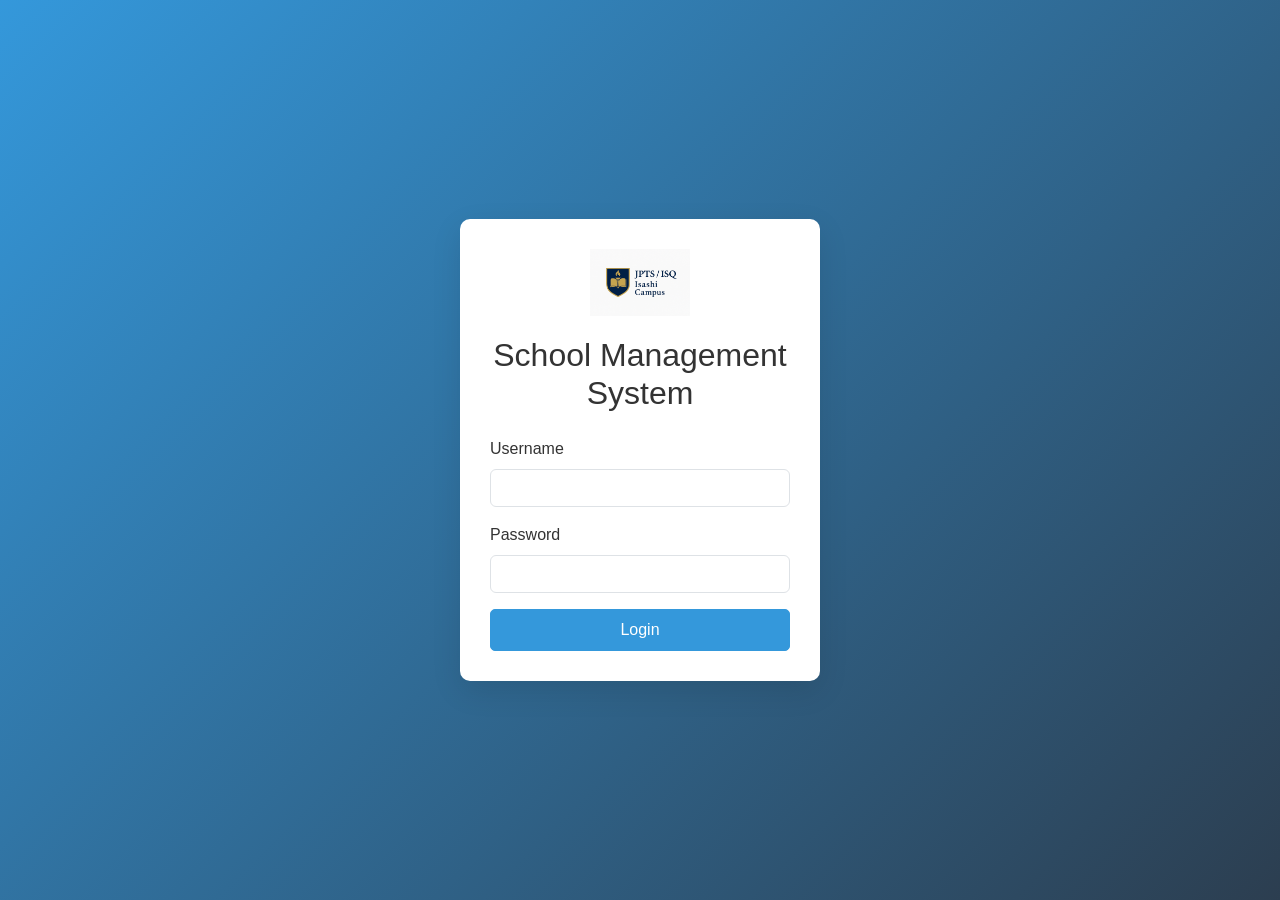
==== index.html @ 1742c2bf "Initial commit" ====
<!DOCTYPE html>
<html lang="en">
<head>
    <meta charset="UTF-8">
    <meta name="viewport" content="width=device-width, initial-scale=1.0">
    <title>School Management System - Login</title>
    <link href="https://cdn.jsdelivr.net/npm/bootstrap@5.3.0/dist/css/bootstrap.min.css" rel="stylesheet">
    <link href="css/styles.css" rel="stylesheet">
</head>
<body class="login-page">
    <div class="login-container">
        <div class="login-card">
            <div class="text-center mb-4">
                <img src="assets/logo.png" alt="School Logo" class="logo">
                <h2>School Management System</h2>
            </div>
            <form id="loginForm">
                <div class="mb-3">
                    <label for="username" class="form-label">Username</label>
                    <input type="text" class="form-control" id="username" required>
                </div>
                <div class="mb-3">
                    <label for="password" class="form-label">Password</label>
                    <input type="password" class="form-control" id="password" required>
                </div>
                <button type="submit" class="btn btn-primary w-100">Login</button>
            </form>
        </div>
    </div>
    <script src="js/script.js"></script>
</body>
</html>
---- css/styles.css ----
/* General Styles */
:root {
    --primary-color: #3498db;
    --secondary-color: #2c3e50;
    --success-color: #2ecc71;
    --danger-color: #e74c3c;
    --warning-color: #f39c12;
    --info-color: #1abc9c;
    --light-color: #ecf0f1;
    --dark-color: #34495e;
}

body {
    font-family: 'Segoe UI', Tahoma, Geneva, Verdana, sans-serif;
    background-color: #f8f9fa;
    color: #333;
}

/* Login Page Styles */
.login-page {
    display: flex;
    justify-content: center;
    align-items: center;
    min-height: 100vh;
    background: linear-gradient(135deg, var(--primary-color), var(--secondary-color));
}

.login-container {
    width: 100%;
    max-width: 400px;
    padding: 20px;
}

.login-card {
    background-color: white;
    border-radius: 10px;
    padding: 30px;
    box-shadow: 0 10px 30px rgba(0, 0, 0, 0.1);
}

.logo {
    max-width: 100px;
    margin-bottom: 20px;
}

/* Dashboard Layout */
.wrapper {
    display: flex;
    width: 100%;
    align-items: stretch;
}

#sidebar {
    min-width: 250px;
    max-width: 250px;
    background: var(--secondary-color);
    color: #fff;
    transition: all 0.3s;
    min-height: 100vh;
}

#sidebar.active {
    margin-left: -250px;
}

#sidebar .sidebar-header {
    padding: 20px;
    background: var(--dark-color);
}

#sidebar ul.components {
    padding: 20px 0;
}

#sidebar ul li a {
    padding: 10px 20px;
    font-size: 1.1em;
    display: block;
    color: white;
    text-decoration: none;
    transition: all 0.3s;
}

#sidebar ul li a:hover {
    color: var(--secondary-color);
    background: #fff;
}

#sidebar ul li.active > a {
    color: #fff;
    background: var(--primary-color);
}

#sidebar ul li a i {
    margin-right: 10px;
}

#content {
    width: 100%;
    padding: 20px;
    min-height: 100vh;
    transition: all 0.3s;
}

/* Navbar */
.navbar {
    padding: 15px 10px;
    background: #fff;
    border: none;
    border-radius: 0;
    margin-bottom: 40px;
    box-shadow: 1px 1px 3px rgba(0, 0, 0, 0.1);
}

/* Cards */
.card {
    border: none;
    border-radius: 10px;
    transition: all 0.3s;
}

.card:hover {
    transform: translateY(-5px);
    box-shadow: 0 10px 20px rgba(0, 0, 0, 0.1);
}

/* Tables */
.table {
    margin-bottom: 0;
}

.table th {
    border-top: none;
    font-weight: 600;
}

/* Buttons */
.btn {
    border-radius: 5px;
    padding: 8px 20px;
    font-weight: 500;
}

.btn-primary {
    background-color: var(--primary-color);
    border-color: var(--primary-color);
}

.btn-primary:hover {
    background-color: #2980b9;
    border-color: #2980b9;
}

.btn-success {
    background-color: var(--success-color);
    border-color: var(--success-color);
}

.btn-success:hover {
    background-color: #27ae60;
    border-color: #27ae60;
}

/* Responsive */
@media (max-width: 768px) {
    #sidebar {
        margin-left: -250px;
    }
    #sidebar.active {
        margin-left: 0;
    }
    #content {
        width: 100%;
    }
    #content.active {
        width: calc(100% - 250px);
    }
}
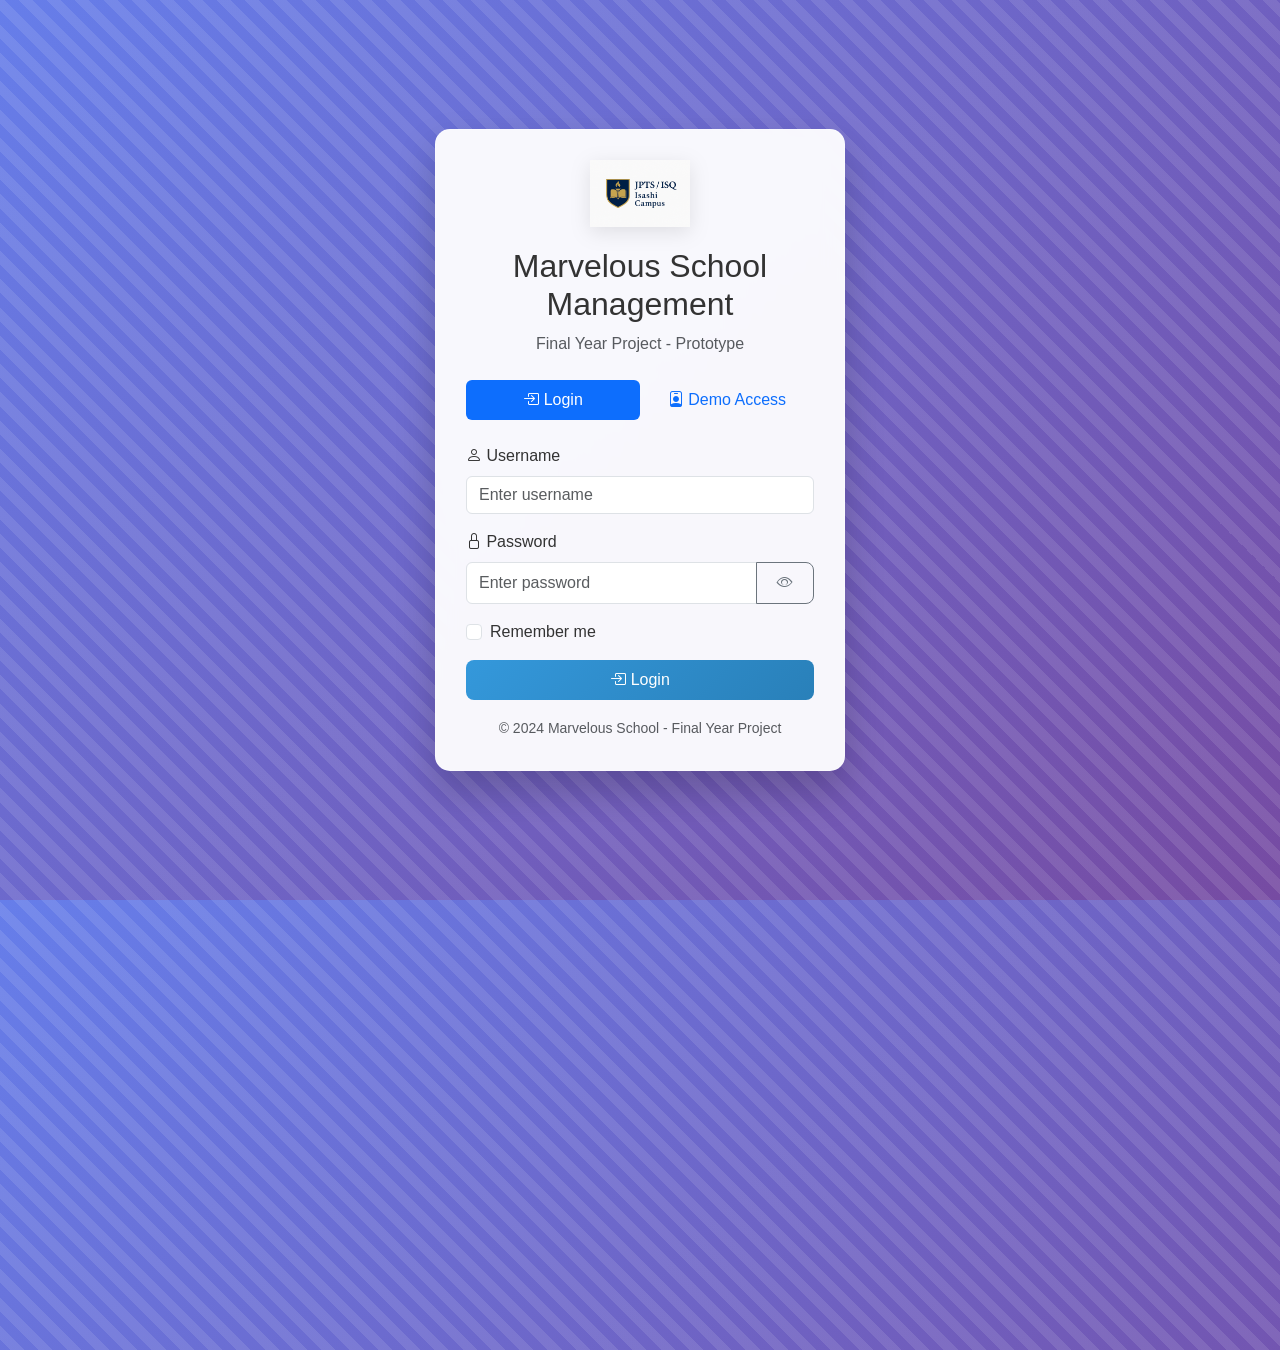
==== commit eb5f4fbc: "fixed Completed Modifications: Data Consistency: Created data-service.js as single source of truth w" ====
--- a/index.html
+++ b/index.html
@@ -3,30 +3,109 @@
 <head>
     <meta charset="UTF-8">
     <meta name="viewport" content="width=device-width, initial-scale=1.0">
-    <title>School Management System - Login</title>
+    <title>Marvelous School Management System - Login</title>
     <link href="https://cdn.jsdelivr.net/npm/bootstrap@5.3.0/dist/css/bootstrap.min.css" rel="stylesheet">
     <link href="css/styles.css" rel="stylesheet">
+    <link rel="stylesheet" href="https://cdn.jsdelivr.net/npm/bootstrap-icons@1.10.0/font/bootstrap-icons.css">
 </head>
 <body class="login-page">
     <div class="login-container">
         <div class="login-card">
             <div class="text-center mb-4">
-                <img src="assets/logo.png" alt="School Logo" class="logo">
-                <h2>School Management System</h2>
+                <img src="assets/logo.png" alt="School Logo" class="logo" onerror="this.src='https://via.placeholder.com/100'">
+                <h2>Marvelous School Management</h2>
+                <p class="text-muted">Final Year Project - Prototype</p>
             </div>
-            <form id="loginForm">
-                <div class="mb-3">
-                    <label for="username" class="form-label">Username</label>
-                    <input type="text" class="form-control" id="username" required>
+            
+            <!-- Login Tabs -->
+            <ul class="nav nav-pills nav-justified mb-4" id="loginTabs" role="tablist">
+                <li class="nav-item" role="presentation">
+                    <button class="nav-link active" id="login-tab" data-bs-toggle="pill" data-bs-target="#login" type="button" role="tab">
+                        <i class="bi bi-box-arrow-in-right"></i> Login
+                    </button>
+                </li>
+                <li class="nav-item" role="presentation">
+                    <button class="nav-link" id="demo-tab" data-bs-toggle="pill" data-bs-target="#demo" type="button" role="tab">
+                        <i class="bi bi-person-badge"></i> Demo Access
+                    </button>
+                </li>
+            </ul>
+            
+            <div class="tab-content">
+                <!-- Regular Login -->
+                <div class="tab-pane fade show active" id="login" role="tabpanel">
+                    <form id="loginForm">
+                        <div class="mb-3">
+                            <label for="username" class="form-label">
+                                <i class="bi bi-person"></i> Username
+                            </label>
+                            <input type="text" class="form-control" id="username" placeholder="Enter username" required>
+                        </div>
+                        <div class="mb-3">
+                            <label for="password" class="form-label">
+                                <i class="bi bi-lock"></i> Password
+                            </label>
+                            <div class="input-group">
+                                <input type="password" class="form-control" id="password" placeholder="Enter password" required>
+                                <button class="btn btn-outline-secondary" type="button" id="togglePassword">
+                                    <i class="bi bi-eye"></i>
+                                </button>
+                            </div>
+                        </div>
+                        <div class="mb-3 form-check">
+                            <input type="checkbox" class="form-check-input" id="rememberMe">
+                            <label class="form-check-label" for="rememberMe">Remember me</label>
+                        </div>
+                        <button type="submit" class="btn btn-primary w-100">
+                            <i class="bi bi-box-arrow-in-right"></i> Login
+                        </button>
+                    </form>
                 </div>
-                <div class="mb-3">
-                    <label for="password" class="form-label">Password</label>
-                    <input type="password" class="form-control" id="password" required>
+                
+                <!-- Demo Access -->
+                <div class="tab-pane fade" id="demo" role="tabpanel">
+                    <div class="text-center mb-3">
+                        <p class="text-muted">Select a role to access the demo system</p>
+                    </div>
+                    <div class="d-grid gap-2">
+                        <button class="btn btn-outline-primary text-start demo-login" data-role="president">
+                            <i class="bi bi-star"></i> Login as <strong>President</strong>
+                            <small class="d-block text-muted">Full system access</small>
+                        </button>
+                        <button class="btn btn-outline-primary text-start demo-login" data-role="registrar">
+                            <i class="bi bi-person-workspace"></i> Login as <strong>Registrar</strong>
+                            <small class="d-block text-muted">Manage centers, departments, staff</small>
+                        </button>
+                        <button class="btn btn-outline-primary text-start demo-login" data-role="coordinator">
+                            <i class="bi bi-building"></i> Login as <strong>Center Coordinator</strong>
+                            <small class="d-block text-muted">View center details, submit reports</small>
+                        </button>
+                        <button class="btn btn-outline-primary text-start demo-login" data-role="department_head">
+                            <i class="bi bi-diagram-3"></i> Login as <strong>Department Head</strong>
+                            <small class="d-block text-muted">Manage department, submit reports</small>
+                        </button>
+                        <button class="btn btn-outline-primary text-start demo-login" data-role="lecturer">
+                            <i class="bi bi-person-video3"></i> Login as <strong>Lecturer</strong>
+                            <small class="d-block text-muted">View assignments, submit reports</small>
+                        </button>
+                    </div>
+                    <hr>
+                    <div class="alert alert-info">
+                        <i class="bi bi-info-circle"></i>
+                        <small>Demo mode uses sample data. No login credentials required.</small>
+                    </div>
                 </div>
-                <button type="submit" class="btn btn-primary w-100">Login</button>
-            </form>
+            </div>
+            
+            <div class="text-center mt-3">
+                <small class="text-muted">© 2024 Marvelous School - Final Year Project</small>
+            </div>
         </div>
     </div>
-    <script src="js/script.js"></script>
+
+    <script src="https://cdn.jsdelivr.net/npm/bootstrap@5.3.0/dist/js/bootstrap.bundle.min.js"></script>
+    <script src="js/data-service.js"></script>
+    <script src="js/ui-components.js"></script>
+    <script src="js/login.js"></script>
 </body>
 </html>
--- a/css/styles.css
+++ b/css/styles.css
@@ -8,12 +8,16 @@
     --info-color: #1abc9c;
     --light-color: #ecf0f1;
     --dark-color: #34495e;
+    --sidebar-width: 250px;
+    --sidebar-collapsed-width: 80px;
+    --transition-speed: 0.3s;
 }
 
 body {
     font-family: 'Segoe UI', Tahoma, Geneva, Verdana, sans-serif;
     background-color: #f8f9fa;
     color: #333;
+    overflow-x: hidden;
 }
 
 /* Login Page Styles */
@@ -22,25 +26,57 @@
     justify-content: center;
     align-items: center;
     min-height: 100vh;
-    background: linear-gradient(135deg, var(--primary-color), var(--secondary-color));
+    background: linear-gradient(135deg, #667eea 0%, #764ba2 100%);
+    position: relative;
+    overflow: hidden;
+}
+
+.login-page::before {
+    content: '';
+    position: absolute;
+    width: 200%;
+    height: 200%;
+    background: repeating-linear-gradient(
+        45deg,
+        rgba(255,255,255,0.1) 0px,
+        rgba(255,255,255,0.1) 10px,
+        transparent 10px,
+        transparent 20px
+    );
+    animation: moveBackground 20s linear infinite;
+}
+
+@keyframes moveBackground {
+    0% { transform: translate(-10%, -10%) rotate(0deg); }
+    100% { transform: translate(-30%, -30%) rotate(10deg); }
 }
 
 .login-container {
     width: 100%;
-    max-width: 400px;
+    max-width: 450px;
     padding: 20px;
+    position: relative;
+    z-index: 1;
 }
 
 .login-card {
-    background-color: white;
-    border-radius: 10px;
+    background: rgba(255, 255, 255, 0.95);
+    backdrop-filter: blur(10px);
+    border-radius: 15px;
     padding: 30px;
-    box-shadow: 0 10px 30px rgba(0, 0, 0, 0.1);
+    box-shadow: 0 20px 40px rgba(0, 0, 0, 0.2);
+    border: 1px solid rgba(255, 255, 255, 0.3);
+    transition: transform 0.3s ease;
+}
+
+.login-card:hover {
+    transform: translateY(-5px);
 }
 
 .logo {
     max-width: 100px;
     margin-bottom: 20px;
+    filter: drop-shadow(0 5px 10px rgba(0,0,0,0.1));
 }
 
 /* Dashboard Layout */
@@ -48,24 +84,54 @@
     display: flex;
     width: 100%;
     align-items: stretch;
+    min-height: 100vh;
 }
 
 #sidebar {
-    min-width: 250px;
-    max-width: 250px;
-    background: var(--secondary-color);
+    min-width: var(--sidebar-width);
+    max-width: var(--sidebar-width);
+    background: linear-gradient(180deg, var(--secondary-color) 0%, var(--dark-color) 100%);
     color: #fff;
-    transition: all 0.3s;
-    min-height: 100vh;
+    transition: all var(--transition-speed);
+    position: relative;
+    box-shadow: 2px 0 10px rgba(0,0,0,0.1);
+    z-index: 1000;
 }
 
 #sidebar.active {
-    margin-left: -250px;
+    margin-left: calc(-1 * var(--sidebar-width));
 }
 
 #sidebar .sidebar-header {
     padding: 20px;
-    background: var(--dark-color);
+    background: rgba(0, 0, 0, 0.2);
+    text-align: center;
+    border-bottom: 1px solid rgba(255,255,255,0.1);
+}
+
+#sidebar .sidebar-header h3 {
+    margin: 0;
+    font-size: 1.5rem;
+    font-weight: 600;
+    letter-spacing: 1px;
+}
+
+#sidebar .sidebar-header strong {
+    display: none;
+    font-size: 1.8rem;
+}
+
+#sidebar.active .sidebar-header h3 {
+    display: none;
+}
+
+#sidebar.active .sidebar-header strong {
+    display: block;
+}
+
+#sidebar .user-info {
+    padding: 15px;
+    background: rgba(0, 0, 0, 0.15);
 }
 
 #sidebar ul.components {
@@ -73,55 +139,105 @@
 }
 
 #sidebar ul li a {
-    padding: 10px 20px;
-    font-size: 1.1em;
-    display: block;
-    color: white;
+    padding: 12px 20px;
+    font-size: 1em;
+    display: flex;
+    align-items: center;
+    color: rgba(255,255,255,0.8);
     text-decoration: none;
     transition: all 0.3s;
+    border-left: 3px solid transparent;
+}
+
+#sidebar ul li a i {
+    margin-right: 10px;
+    width: 20px;
+    text-align: center;
+    font-size: 1.2em;
 }
 
 #sidebar ul li a:hover {
-    color: var(--secondary-color);
-    background: #fff;
+    color: #fff;
+    background: rgba(255,255,255,0.1);
+    border-left-color: var(--primary-color);
 }
 
 #sidebar ul li.active > a {
     color: #fff;
-    background: var(--primary-color);
-}
-
-#sidebar ul li a i {
-    margin-right: 10px;
+    background: rgba(52, 152, 219, 0.2);
+    border-left-color: var(--primary-color);
+}
+
+#sidebar ul li a.dropdown-toggle::after {
+    position: absolute;
+    right: 20px;
+}
+
+#sidebar ul ul a {
+    padding-left: 50px !important;
+    background: rgba(0, 0, 0, 0.2);
+    font-size: 0.9em;
 }
 
 #content {
     width: 100%;
     padding: 20px;
     min-height: 100vh;
-    transition: all 0.3s;
+    transition: all var(--transition-speed);
+    background-color: #f8f9fa;
 }
 
 /* Navbar */
 .navbar {
-    padding: 15px 10px;
-    background: #fff;
+    padding: 15px 20px;
+    background: #fff !important;
     border: none;
-    border-radius: 0;
-    margin-bottom: 40px;
-    box-shadow: 1px 1px 3px rgba(0, 0, 0, 0.1);
+    border-radius: 10px;
+    margin-bottom: 30px;
+    box-shadow: 0 2px 10px rgba(0, 0, 0, 0.05);
+}
+
+#sidebarCollapse {
+    background: var(--primary-color);
+    border: none;
+    color: white;
+    width: 40px;
+    height: 40px;
+    border-radius: 8px;
+    display: flex;
+    align-items: center;
+    justify-content: center;
+    transition: all 0.3s;
+}
+
+#sidebarCollapse:hover {
+    background: #2980b9;
+    transform: scale(1.05);
 }
 
 /* Cards */
 .card {
     border: none;
-    border-radius: 10px;
-    transition: all 0.3s;
+    border-radius: 12px;
+    transition: all 0.3s;
+    overflow: hidden;
+    box-shadow: 0 2px 10px rgba(0,0,0,0.05);
 }
 
 .card:hover {
-    transform: translateY(-5px);
-    box-shadow: 0 10px 20px rgba(0, 0, 0, 0.1);
+    transform: translateY(-3px);
+    box-shadow: 0 10px 25px rgba(0,0,0,0.1);
+}
+
+.card-header {
+    background: #fff;
+    border-bottom: 1px solid rgba(0,0,0,0.05);
+    padding: 15px 20px;
+    font-weight: 600;
+}
+
+.bg-gradient-primary {
+    background: linear-gradient(135deg, var(--primary-color), #2980b9);
 }
 
 /* Tables */
@@ -132,47 +248,269 @@
 .table th {
     border-top: none;
     font-weight: 600;
+    color: var(--secondary-color);
+    text-transform: uppercase;
+    font-size: 0.85rem;
+    letter-spacing: 0.5px;
+}
+
+.table td {
+    vertical-align: middle;
+    padding: 12px 8px;
+}
+
+.table-hover tbody tr:hover {
+    background-color: rgba(52, 152, 219, 0.05);
 }
 
 /* Buttons */
 .btn {
-    border-radius: 5px;
+    border-radius: 8px;
     padding: 8px 20px;
     font-weight: 500;
+    transition: all 0.3s;
+}
+
+.btn-sm {
+    padding: 5px 12px;
+    font-size: 0.875rem;
 }
 
 .btn-primary {
-    background-color: var(--primary-color);
+    background: linear-gradient(135deg, var(--primary-color), #2980b9);
+    border: none;
+}
+
+.btn-primary:hover {
+    background: linear-gradient(135deg, #2980b9, var(--primary-color));
+    transform: translateY(-2px);
+    box-shadow: 0 5px 15px rgba(52, 152, 219, 0.3);
+}
+
+.btn-outline-primary {
     border-color: var(--primary-color);
-}
-
-.btn-primary:hover {
-    background-color: #2980b9;
-    border-color: #2980b9;
-}
-
-.btn-success {
-    background-color: var(--success-color);
-    border-color: var(--success-color);
-}
-
-.btn-success:hover {
-    background-color: #27ae60;
-    border-color: #27ae60;
+    color: var(--primary-color);
+}
+
+.btn-outline-primary:hover {
+    background: var(--primary-color);
+    color: white;
+    transform: translateY(-2px);
+}
+
+/* Activity Log */
+.activity-log {
+    max-height: 400px;
+    overflow-y: auto;
+}
+
+.activity-item {
+    padding: 12px;
+    border-radius: 8px;
+    transition: all 0.3s;
+}
+
+.activity-item:hover {
+    background-color: #f8f9fa;
+}
+
+.activity-icon {
+    width: 40px;
+    height: 40px;
+    border-radius: 50%;
+    display: flex;
+    align-items: center;
+    justify-content: center;
+    background: rgba(52, 152, 219, 0.1);
+}
+
+/* Reports */
+.report-item {
+    transition: all 0.3s;
+    cursor: pointer;
+    border-left: 4px solid transparent !important;
+}
+
+.report-item:hover {
+    background-color: #f8f9fa;
+    transform: translateX(5px);
+}
+
+.report-item.border-info { border-left-color: var(--info-color) !important; }
+.report-item.border-warning { border-left-color: var(--warning-color) !important; }
+.report-item.border-primary { border-left-color: var(--primary-color) !important; }
+.report-item.border-success { border-left-color: var(--success-color) !important; }
+
+/* Badges */
+.badge {
+    padding: 6px 10px;
+    font-weight: 500;
+    border-radius: 20px;
+}
+
+/* Modal Animations */
+.modal.fade .modal-dialog {
+    transform: scale(0.8);
+    transition: transform 0.3s ease;
+}
+
+.modal.show .modal-dialog {
+    transform: scale(1);
+}
+
+.modal-content {
+    border: none;
+    border-radius: 15px;
+    overflow: hidden;
+}
+
+.modal-header {
+    background: linear-gradient(135deg, var(--primary-color), #2980b9);
+    color: white;
+    border: none;
+}
+
+.modal-header .btn-close {
+    filter: brightness(0) invert(1);
+}
+
+/* Loading Spinner */
+.loading-spinner {
+    animation: fadeIn 0.3s ease;
+}
+
+@keyframes fadeIn {
+    from { opacity: 0; }
+    to { opacity: 1; }
+}
+
+/* Toast Notifications */
+.toast-container {
+    z-index: 9999;
+}
+
+.toast {
+    border-radius: 10px;
+    overflow: hidden;
+    box-shadow: 0 10px 25px rgba(0,0,0,0.1);
+}
+
+/* Quick Actions */
+.quick-action {
+    transition: all 0.3s;
+    border: 1px solid #dee2e6;
+}
+
+.quick-action:hover {
+    background: var(--primary-color);
+    color: white;
+    border-color: var(--primary-color);
+    transform: translateX(5px);
 }
 
 /* Responsive */
 @media (max-width: 768px) {
     #sidebar {
-        margin-left: -250px;
-    }
+        margin-left: calc(-1 * var(--sidebar-width));
+        position: fixed;
+        height: 100vh;
+        z-index: 999;
+    }
+    
     #sidebar.active {
         margin-left: 0;
     }
+    
     #content {
         width: 100%;
-    }
+        margin-left: 0;
+    }
+    
     #content.active {
-        width: calc(100% - 250px);
-    }
+        width: 100%;
+        margin-left: var(--sidebar-width);
+    }
+    
+    .navbar {
+        margin-bottom: 20px;
+    }
+    
+    .card {
+        margin-bottom: 15px;
+    }
+    
+    .table-responsive {
+        border-radius: 8px;
+    }
+}
+
+/* Print Styles */
+@media print {
+    #sidebar,
+    .navbar,
+    .btn,
+    .modal {
+        display: none !important;
+    }
+    
+    #content {
+        margin-left: 0 !important;
+        padding: 0 !important;
+    }
+    
+    .card {
+        box-shadow: none !important;
+        border: 1px solid #ddd !important;
+    }
+}
+
+/* Custom Scrollbar */
+::-webkit-scrollbar {
+    width: 8px;
+    height: 8px;
+}
+
+::-webkit-scrollbar-track {
+    background: #f1f1f1;
+    border-radius: 10px;
+}
+
+::-webkit-scrollbar-thumb {
+    background: #c1c1c1;
+    border-radius: 10px;
+}
+
+::-webkit-scrollbar-thumb:hover {
+    background: #a8a8a8;
+}
+
+/* Animation Classes */
+.fade-enter {
+    opacity: 0;
+}
+
+.fade-enter-active {
+    opacity: 1;
+    transition: opacity 300ms;
+}
+
+.fade-exit {
+    opacity: 1;
+}
+
+.fade-exit-active {
+    opacity: 0;
+    transition: opacity 300ms;
+}
+
+/* Utility Classes */
+.cursor-pointer {
+    cursor: pointer;
+}
+
+.text-truncate-2 {
+    display: -webkit-box;
+    -webkit-line-clamp: 2;
+    -webkit-box-orient: vertical;
+    overflow: hidden;
 }
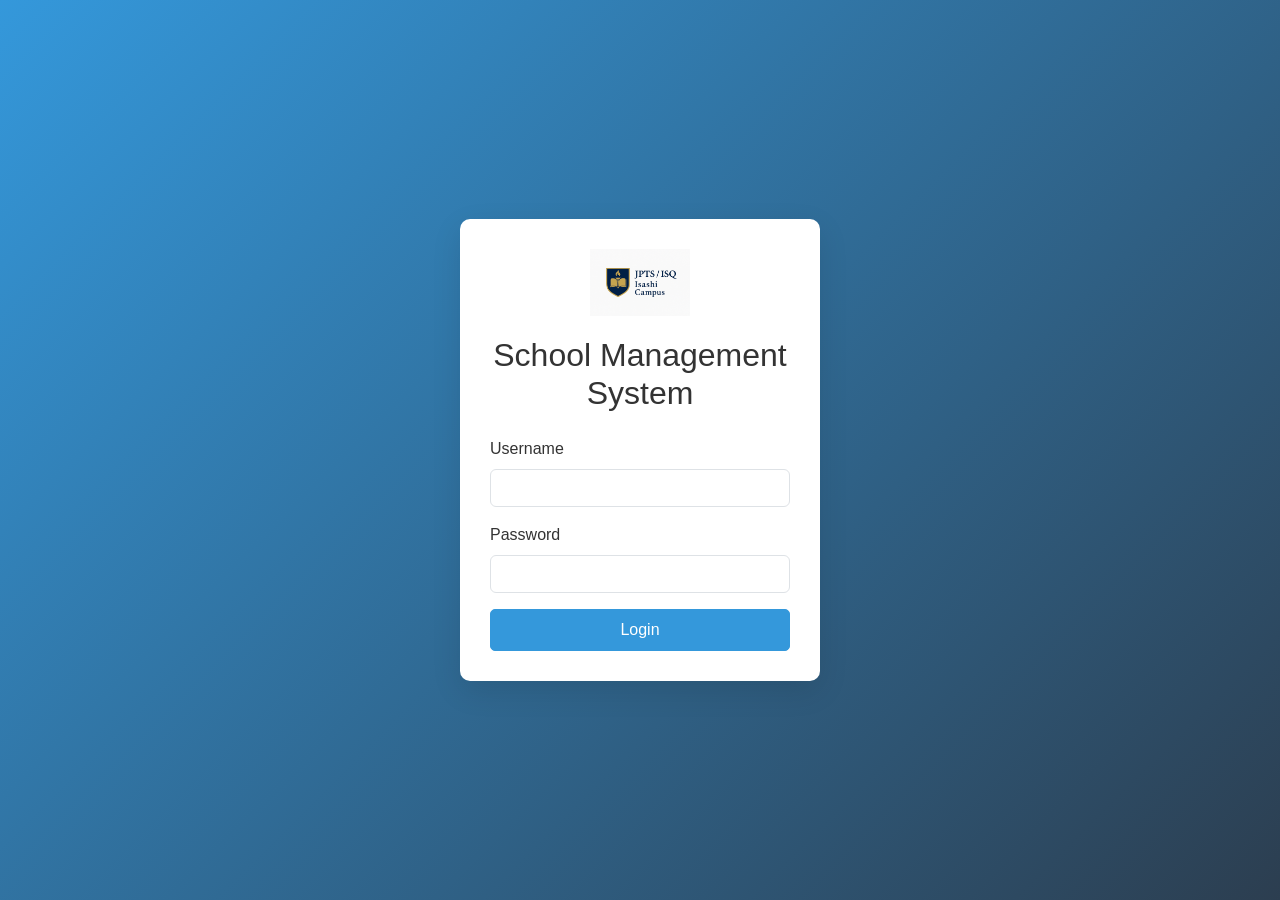
==== commit dde86687: "taking it back to intial" ====
--- a/index.html
+++ b/index.html
@@ -3,109 +3,30 @@
 <head>
     <meta charset="UTF-8">
     <meta name="viewport" content="width=device-width, initial-scale=1.0">
-    <title>Marvelous School Management System - Login</title>
+    <title>School Management System - Login</title>
     <link href="https://cdn.jsdelivr.net/npm/bootstrap@5.3.0/dist/css/bootstrap.min.css" rel="stylesheet">
     <link href="css/styles.css" rel="stylesheet">
-    <link rel="stylesheet" href="https://cdn.jsdelivr.net/npm/bootstrap-icons@1.10.0/font/bootstrap-icons.css">
 </head>
 <body class="login-page">
     <div class="login-container">
         <div class="login-card">
             <div class="text-center mb-4">
-                <img src="assets/logo.png" alt="School Logo" class="logo" onerror="this.src='https://via.placeholder.com/100'">
-                <h2>Marvelous School Management</h2>
-                <p class="text-muted">Final Year Project - Prototype</p>
+                <img src="assets/logo.png" alt="School Logo" class="logo">
+                <h2>School Management System</h2>
             </div>
-            
-            <!-- Login Tabs -->
-            <ul class="nav nav-pills nav-justified mb-4" id="loginTabs" role="tablist">
-                <li class="nav-item" role="presentation">
-                    <button class="nav-link active" id="login-tab" data-bs-toggle="pill" data-bs-target="#login" type="button" role="tab">
-                        <i class="bi bi-box-arrow-in-right"></i> Login
-                    </button>
-                </li>
-                <li class="nav-item" role="presentation">
-                    <button class="nav-link" id="demo-tab" data-bs-toggle="pill" data-bs-target="#demo" type="button" role="tab">
-                        <i class="bi bi-person-badge"></i> Demo Access
-                    </button>
-                </li>
-            </ul>
-            
-            <div class="tab-content">
-                <!-- Regular Login -->
-                <div class="tab-pane fade show active" id="login" role="tabpanel">
-                    <form id="loginForm">
-                        <div class="mb-3">
-                            <label for="username" class="form-label">
-                                <i class="bi bi-person"></i> Username
-                            </label>
-                            <input type="text" class="form-control" id="username" placeholder="Enter username" required>
-                        </div>
-                        <div class="mb-3">
-                            <label for="password" class="form-label">
-                                <i class="bi bi-lock"></i> Password
-                            </label>
-                            <div class="input-group">
-                                <input type="password" class="form-control" id="password" placeholder="Enter password" required>
-                                <button class="btn btn-outline-secondary" type="button" id="togglePassword">
-                                    <i class="bi bi-eye"></i>
-                                </button>
-                            </div>
-                        </div>
-                        <div class="mb-3 form-check">
-                            <input type="checkbox" class="form-check-input" id="rememberMe">
-                            <label class="form-check-label" for="rememberMe">Remember me</label>
-                        </div>
-                        <button type="submit" class="btn btn-primary w-100">
-                            <i class="bi bi-box-arrow-in-right"></i> Login
-                        </button>
-                    </form>
+            <form id="loginForm">
+                <div class="mb-3">
+                    <label for="username" class="form-label">Username</label>
+                    <input type="text" class="form-control" id="username" required>
                 </div>
-                
-                <!-- Demo Access -->
-                <div class="tab-pane fade" id="demo" role="tabpanel">
-                    <div class="text-center mb-3">
-                        <p class="text-muted">Select a role to access the demo system</p>
-                    </div>
-                    <div class="d-grid gap-2">
-                        <button class="btn btn-outline-primary text-start demo-login" data-role="president">
-                            <i class="bi bi-star"></i> Login as <strong>President</strong>
-                            <small class="d-block text-muted">Full system access</small>
-                        </button>
-                        <button class="btn btn-outline-primary text-start demo-login" data-role="registrar">
-                            <i class="bi bi-person-workspace"></i> Login as <strong>Registrar</strong>
-                            <small class="d-block text-muted">Manage centers, departments, staff</small>
-                        </button>
-                        <button class="btn btn-outline-primary text-start demo-login" data-role="coordinator">
-                            <i class="bi bi-building"></i> Login as <strong>Center Coordinator</strong>
-                            <small class="d-block text-muted">View center details, submit reports</small>
-                        </button>
-                        <button class="btn btn-outline-primary text-start demo-login" data-role="department_head">
-                            <i class="bi bi-diagram-3"></i> Login as <strong>Department Head</strong>
-                            <small class="d-block text-muted">Manage department, submit reports</small>
-                        </button>
-                        <button class="btn btn-outline-primary text-start demo-login" data-role="lecturer">
-                            <i class="bi bi-person-video3"></i> Login as <strong>Lecturer</strong>
-                            <small class="d-block text-muted">View assignments, submit reports</small>
-                        </button>
-                    </div>
-                    <hr>
-                    <div class="alert alert-info">
-                        <i class="bi bi-info-circle"></i>
-                        <small>Demo mode uses sample data. No login credentials required.</small>
-                    </div>
+                <div class="mb-3">
+                    <label for="password" class="form-label">Password</label>
+                    <input type="password" class="form-control" id="password" required>
                 </div>
-            </div>
-            
-            <div class="text-center mt-3">
-                <small class="text-muted">© 2024 Marvelous School - Final Year Project</small>
-            </div>
+                <button type="submit" class="btn btn-primary w-100">Login</button>
+            </form>
         </div>
     </div>
-
-    <script src="https://cdn.jsdelivr.net/npm/bootstrap@5.3.0/dist/js/bootstrap.bundle.min.js"></script>
-    <script src="js/data-service.js"></script>
-    <script src="js/ui-components.js"></script>
-    <script src="js/login.js"></script>
+    <script src="js/script.js"></script>
 </body>
 </html>
--- a/css/styles.css
+++ b/css/styles.css
@@ -8,16 +8,12 @@
     --info-color: #1abc9c;
     --light-color: #ecf0f1;
     --dark-color: #34495e;
-    --sidebar-width: 250px;
-    --sidebar-collapsed-width: 80px;
-    --transition-speed: 0.3s;
 }
 
 body {
     font-family: 'Segoe UI', Tahoma, Geneva, Verdana, sans-serif;
     background-color: #f8f9fa;
     color: #333;
-    overflow-x: hidden;
 }
 
 /* Login Page Styles */
@@ -26,57 +22,25 @@
     justify-content: center;
     align-items: center;
     min-height: 100vh;
-    background: linear-gradient(135deg, #667eea 0%, #764ba2 100%);
-    position: relative;
-    overflow: hidden;
-}
-
-.login-page::before {
-    content: '';
-    position: absolute;
-    width: 200%;
-    height: 200%;
-    background: repeating-linear-gradient(
-        45deg,
-        rgba(255,255,255,0.1) 0px,
-        rgba(255,255,255,0.1) 10px,
-        transparent 10px,
-        transparent 20px
-    );
-    animation: moveBackground 20s linear infinite;
-}
-
-@keyframes moveBackground {
-    0% { transform: translate(-10%, -10%) rotate(0deg); }
-    100% { transform: translate(-30%, -30%) rotate(10deg); }
+    background: linear-gradient(135deg, var(--primary-color), var(--secondary-color));
 }
 
 .login-container {
     width: 100%;
-    max-width: 450px;
+    max-width: 400px;
     padding: 20px;
-    position: relative;
-    z-index: 1;
 }
 
 .login-card {
-    background: rgba(255, 255, 255, 0.95);
-    backdrop-filter: blur(10px);
-    border-radius: 15px;
+    background-color: white;
+    border-radius: 10px;
     padding: 30px;
-    box-shadow: 0 20px 40px rgba(0, 0, 0, 0.2);
-    border: 1px solid rgba(255, 255, 255, 0.3);
-    transition: transform 0.3s ease;
-}
-
-.login-card:hover {
-    transform: translateY(-5px);
+    box-shadow: 0 10px 30px rgba(0, 0, 0, 0.1);
 }
 
 .logo {
     max-width: 100px;
     margin-bottom: 20px;
-    filter: drop-shadow(0 5px 10px rgba(0,0,0,0.1));
 }
 
 /* Dashboard Layout */
@@ -84,54 +48,24 @@
     display: flex;
     width: 100%;
     align-items: stretch;
+}
+
+#sidebar {
+    min-width: 250px;
+    max-width: 250px;
+    background: var(--secondary-color);
+    color: #fff;
+    transition: all 0.3s;
     min-height: 100vh;
 }
 
-#sidebar {
-    min-width: var(--sidebar-width);
-    max-width: var(--sidebar-width);
-    background: linear-gradient(180deg, var(--secondary-color) 0%, var(--dark-color) 100%);
-    color: #fff;
-    transition: all var(--transition-speed);
-    position: relative;
-    box-shadow: 2px 0 10px rgba(0,0,0,0.1);
-    z-index: 1000;
-}
-
 #sidebar.active {
-    margin-left: calc(-1 * var(--sidebar-width));
+    margin-left: -250px;
 }
 
 #sidebar .sidebar-header {
     padding: 20px;
-    background: rgba(0, 0, 0, 0.2);
-    text-align: center;
-    border-bottom: 1px solid rgba(255,255,255,0.1);
-}
-
-#sidebar .sidebar-header h3 {
-    margin: 0;
-    font-size: 1.5rem;
-    font-weight: 600;
-    letter-spacing: 1px;
-}
-
-#sidebar .sidebar-header strong {
-    display: none;
-    font-size: 1.8rem;
-}
-
-#sidebar.active .sidebar-header h3 {
-    display: none;
-}
-
-#sidebar.active .sidebar-header strong {
-    display: block;
-}
-
-#sidebar .user-info {
-    padding: 15px;
-    background: rgba(0, 0, 0, 0.15);
+    background: var(--dark-color);
 }
 
 #sidebar ul.components {
@@ -139,105 +73,55 @@
 }
 
 #sidebar ul li a {
-    padding: 12px 20px;
-    font-size: 1em;
-    display: flex;
-    align-items: center;
-    color: rgba(255,255,255,0.8);
+    padding: 10px 20px;
+    font-size: 1.1em;
+    display: block;
+    color: white;
     text-decoration: none;
     transition: all 0.3s;
-    border-left: 3px solid transparent;
+}
+
+#sidebar ul li a:hover {
+    color: var(--secondary-color);
+    background: #fff;
+}
+
+#sidebar ul li.active > a {
+    color: #fff;
+    background: var(--primary-color);
 }
 
 #sidebar ul li a i {
     margin-right: 10px;
-    width: 20px;
-    text-align: center;
-    font-size: 1.2em;
-}
-
-#sidebar ul li a:hover {
-    color: #fff;
-    background: rgba(255,255,255,0.1);
-    border-left-color: var(--primary-color);
-}
-
-#sidebar ul li.active > a {
-    color: #fff;
-    background: rgba(52, 152, 219, 0.2);
-    border-left-color: var(--primary-color);
-}
-
-#sidebar ul li a.dropdown-toggle::after {
-    position: absolute;
-    right: 20px;
-}
-
-#sidebar ul ul a {
-    padding-left: 50px !important;
-    background: rgba(0, 0, 0, 0.2);
-    font-size: 0.9em;
 }
 
 #content {
     width: 100%;
     padding: 20px;
     min-height: 100vh;
-    transition: all var(--transition-speed);
-    background-color: #f8f9fa;
+    transition: all 0.3s;
 }
 
 /* Navbar */
 .navbar {
-    padding: 15px 20px;
-    background: #fff !important;
+    padding: 15px 10px;
+    background: #fff;
     border: none;
-    border-radius: 10px;
-    margin-bottom: 30px;
-    box-shadow: 0 2px 10px rgba(0, 0, 0, 0.05);
-}
-
-#sidebarCollapse {
-    background: var(--primary-color);
-    border: none;
-    color: white;
-    width: 40px;
-    height: 40px;
-    border-radius: 8px;
-    display: flex;
-    align-items: center;
-    justify-content: center;
-    transition: all 0.3s;
-}
-
-#sidebarCollapse:hover {
-    background: #2980b9;
-    transform: scale(1.05);
+    border-radius: 0;
+    margin-bottom: 40px;
+    box-shadow: 1px 1px 3px rgba(0, 0, 0, 0.1);
 }
 
 /* Cards */
 .card {
     border: none;
-    border-radius: 12px;
+    border-radius: 10px;
     transition: all 0.3s;
-    overflow: hidden;
-    box-shadow: 0 2px 10px rgba(0,0,0,0.05);
 }
 
 .card:hover {
-    transform: translateY(-3px);
-    box-shadow: 0 10px 25px rgba(0,0,0,0.1);
-}
-
-.card-header {
-    background: #fff;
-    border-bottom: 1px solid rgba(0,0,0,0.05);
-    padding: 15px 20px;
-    font-weight: 600;
-}
-
-.bg-gradient-primary {
-    background: linear-gradient(135deg, var(--primary-color), #2980b9);
+    transform: translateY(-5px);
+    box-shadow: 0 10px 20px rgba(0, 0, 0, 0.1);
 }
 
 /* Tables */
@@ -248,269 +132,47 @@
 .table th {
     border-top: none;
     font-weight: 600;
-    color: var(--secondary-color);
-    text-transform: uppercase;
-    font-size: 0.85rem;
-    letter-spacing: 0.5px;
-}
-
-.table td {
-    vertical-align: middle;
-    padding: 12px 8px;
-}
-
-.table-hover tbody tr:hover {
-    background-color: rgba(52, 152, 219, 0.05);
 }
 
 /* Buttons */
 .btn {
-    border-radius: 8px;
+    border-radius: 5px;
     padding: 8px 20px;
     font-weight: 500;
-    transition: all 0.3s;
-}
-
-.btn-sm {
-    padding: 5px 12px;
-    font-size: 0.875rem;
 }
 
 .btn-primary {
-    background: linear-gradient(135deg, var(--primary-color), #2980b9);
-    border: none;
+    background-color: var(--primary-color);
+    border-color: var(--primary-color);
 }
 
 .btn-primary:hover {
-    background: linear-gradient(135deg, #2980b9, var(--primary-color));
-    transform: translateY(-2px);
-    box-shadow: 0 5px 15px rgba(52, 152, 219, 0.3);
+    background-color: #2980b9;
+    border-color: #2980b9;
 }
 
-.btn-outline-primary {
-    border-color: var(--primary-color);
-    color: var(--primary-color);
+.btn-success {
+    background-color: var(--success-color);
+    border-color: var(--success-color);
 }
 
-.btn-outline-primary:hover {
-    background: var(--primary-color);
-    color: white;
-    transform: translateY(-2px);
-}
-
-/* Activity Log */
-.activity-log {
-    max-height: 400px;
-    overflow-y: auto;
-}
-
-.activity-item {
-    padding: 12px;
-    border-radius: 8px;
-    transition: all 0.3s;
-}
-
-.activity-item:hover {
-    background-color: #f8f9fa;
-}
-
-.activity-icon {
-    width: 40px;
-    height: 40px;
-    border-radius: 50%;
-    display: flex;
-    align-items: center;
-    justify-content: center;
-    background: rgba(52, 152, 219, 0.1);
-}
-
-/* Reports */
-.report-item {
-    transition: all 0.3s;
-    cursor: pointer;
-    border-left: 4px solid transparent !important;
-}
-
-.report-item:hover {
-    background-color: #f8f9fa;
-    transform: translateX(5px);
-}
-
-.report-item.border-info { border-left-color: var(--info-color) !important; }
-.report-item.border-warning { border-left-color: var(--warning-color) !important; }
-.report-item.border-primary { border-left-color: var(--primary-color) !important; }
-.report-item.border-success { border-left-color: var(--success-color) !important; }
-
-/* Badges */
-.badge {
-    padding: 6px 10px;
-    font-weight: 500;
-    border-radius: 20px;
-}
-
-/* Modal Animations */
-.modal.fade .modal-dialog {
-    transform: scale(0.8);
-    transition: transform 0.3s ease;
-}
-
-.modal.show .modal-dialog {
-    transform: scale(1);
-}
-
-.modal-content {
-    border: none;
-    border-radius: 15px;
-    overflow: hidden;
-}
-
-.modal-header {
-    background: linear-gradient(135deg, var(--primary-color), #2980b9);
-    color: white;
-    border: none;
-}
-
-.modal-header .btn-close {
-    filter: brightness(0) invert(1);
-}
-
-/* Loading Spinner */
-.loading-spinner {
-    animation: fadeIn 0.3s ease;
-}
-
-@keyframes fadeIn {
-    from { opacity: 0; }
-    to { opacity: 1; }
-}
-
-/* Toast Notifications */
-.toast-container {
-    z-index: 9999;
-}
-
-.toast {
-    border-radius: 10px;
-    overflow: hidden;
-    box-shadow: 0 10px 25px rgba(0,0,0,0.1);
-}
-
-/* Quick Actions */
-.quick-action {
-    transition: all 0.3s;
-    border: 1px solid #dee2e6;
-}
-
-.quick-action:hover {
-    background: var(--primary-color);
-    color: white;
-    border-color: var(--primary-color);
-    transform: translateX(5px);
+.btn-success:hover {
+    background-color: #27ae60;
+    border-color: #27ae60;
 }
 
 /* Responsive */
 @media (max-width: 768px) {
     #sidebar {
-        margin-left: calc(-1 * var(--sidebar-width));
-        position: fixed;
-        height: 100vh;
-        z-index: 999;
+        margin-left: -250px;
     }
-    
     #sidebar.active {
         margin-left: 0;
     }
-    
     #content {
         width: 100%;
-        margin-left: 0;
     }
-    
     #content.active {
-        width: 100%;
-        margin-left: var(--sidebar-width);
+        width: calc(100% - 250px);
     }
-    
-    .navbar {
-        margin-bottom: 20px;
-    }
-    
-    .card {
-        margin-bottom: 15px;
-    }
-    
-    .table-responsive {
-        border-radius: 8px;
-    }
-}
-
-/* Print Styles */
-@media print {
-    #sidebar,
-    .navbar,
-    .btn,
-    .modal {
-        display: none !important;
-    }
-    
-    #content {
-        margin-left: 0 !important;
-        padding: 0 !important;
-    }
-    
-    .card {
-        box-shadow: none !important;
-        border: 1px solid #ddd !important;
-    }
-}
-
-/* Custom Scrollbar */
-::-webkit-scrollbar {
-    width: 8px;
-    height: 8px;
-}
-
-::-webkit-scrollbar-track {
-    background: #f1f1f1;
-    border-radius: 10px;
-}
-
-::-webkit-scrollbar-thumb {
-    background: #c1c1c1;
-    border-radius: 10px;
-}
-
-::-webkit-scrollbar-thumb:hover {
-    background: #a8a8a8;
-}
-
-/* Animation Classes */
-.fade-enter {
-    opacity: 0;
-}
-
-.fade-enter-active {
-    opacity: 1;
-    transition: opacity 300ms;
-}
-
-.fade-exit {
-    opacity: 1;
-}
-
-.fade-exit-active {
-    opacity: 0;
-    transition: opacity 300ms;
-}
-
-/* Utility Classes */
-.cursor-pointer {
-    cursor: pointer;
-}
-
-.text-truncate-2 {
-    display: -webkit-box;
-    -webkit-line-clamp: 2;
-    -webkit-box-orient: vertical;
-    overflow: hidden;
 }
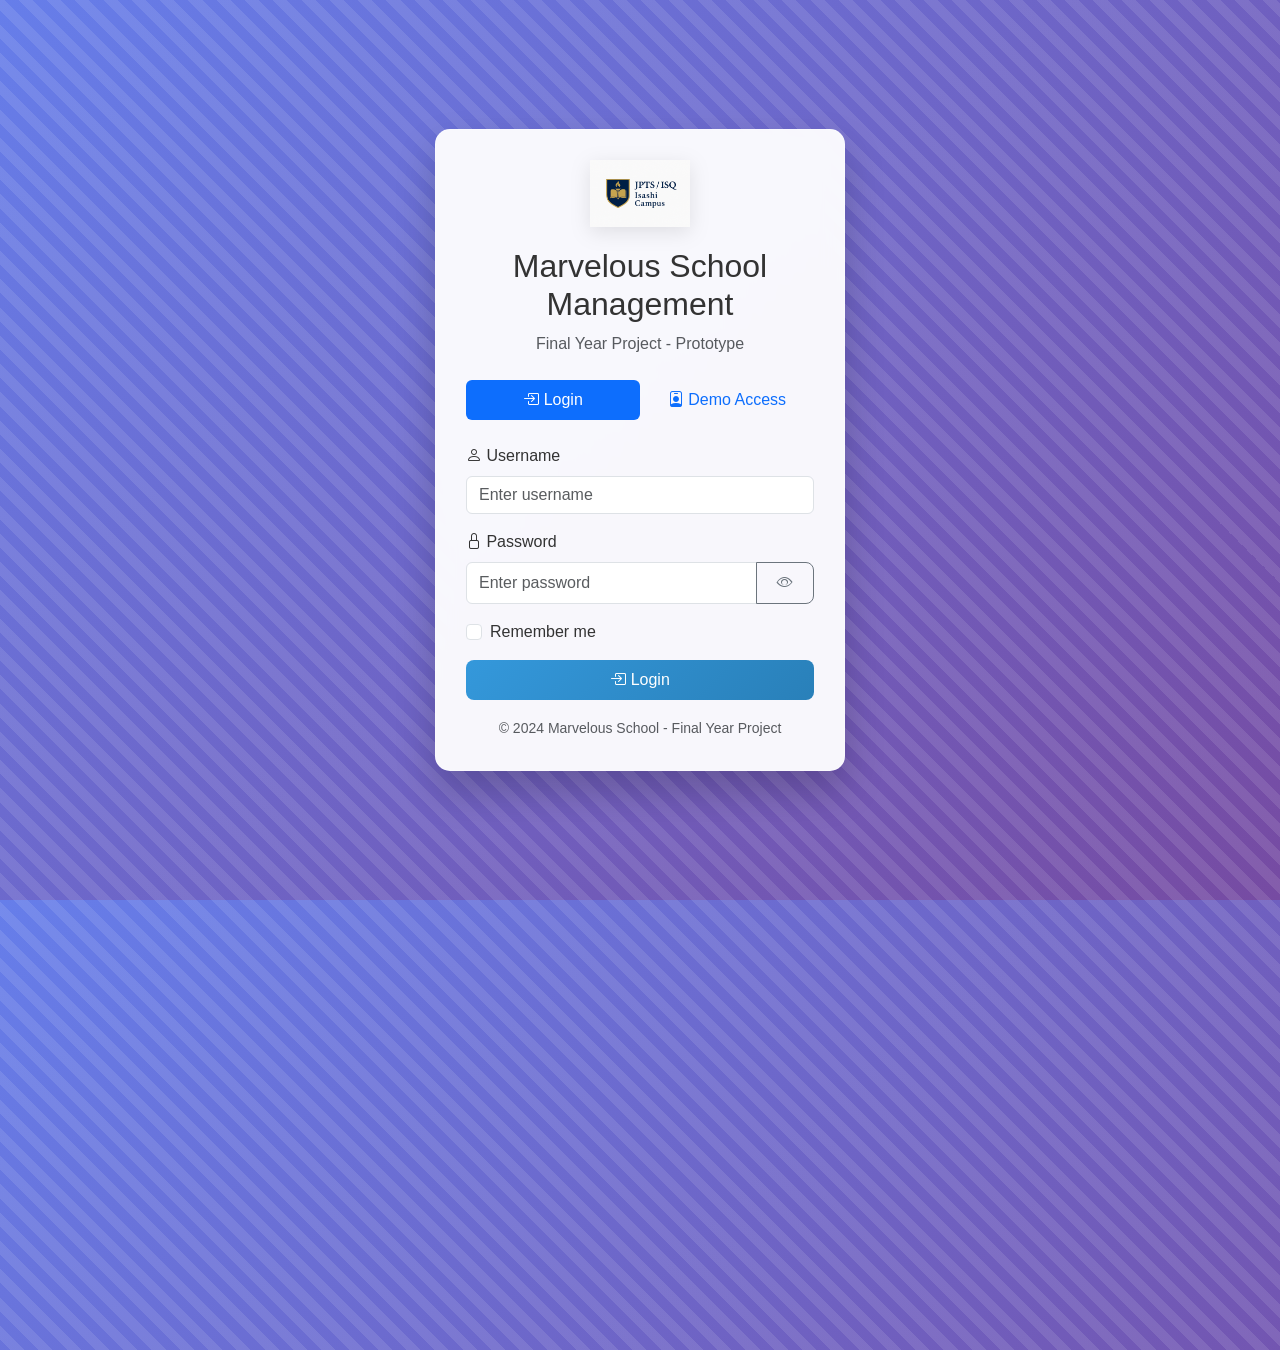
==== commit 47be06f3: "trying to fix this problem" ====
--- a/index.html
+++ b/index.html
@@ -3,30 +3,109 @@
 <head>
     <meta charset="UTF-8">
     <meta name="viewport" content="width=device-width, initial-scale=1.0">
-    <title>School Management System - Login</title>
+    <title>Marvelous School Management System - Login</title>
     <link href="https://cdn.jsdelivr.net/npm/bootstrap@5.3.0/dist/css/bootstrap.min.css" rel="stylesheet">
     <link href="css/styles.css" rel="stylesheet">
+    <link rel="stylesheet" href="https://cdn.jsdelivr.net/npm/bootstrap-icons@1.10.0/font/bootstrap-icons.css">
 </head>
 <body class="login-page">
     <div class="login-container">
         <div class="login-card">
             <div class="text-center mb-4">
-                <img src="assets/logo.png" alt="School Logo" class="logo">
-                <h2>School Management System</h2>
+                <img src="assets/logo.png" alt="School Logo" class="logo" onerror="this.src='https://via.placeholder.com/100'">
+                <h2>Marvelous School Management</h2>
+                <p class="text-muted">Final Year Project - Prototype</p>
             </div>
-            <form id="loginForm">
-                <div class="mb-3">
-                    <label for="username" class="form-label">Username</label>
-                    <input type="text" class="form-control" id="username" required>
+            
+            <!-- Login Tabs -->
+            <ul class="nav nav-pills nav-justified mb-4" id="loginTabs" role="tablist">
+                <li class="nav-item" role="presentation">
+                    <button class="nav-link active" id="login-tab" data-bs-toggle="pill" data-bs-target="#login" type="button" role="tab">
+                        <i class="bi bi-box-arrow-in-right"></i> Login
+                    </button>
+                </li>
+                <li class="nav-item" role="presentation">
+                    <button class="nav-link" id="demo-tab" data-bs-toggle="pill" data-bs-target="#demo" type="button" role="tab">
+                        <i class="bi bi-person-badge"></i> Demo Access
+                    </button>
+                </li>
+            </ul>
+            
+            <div class="tab-content">
+                <!-- Regular Login -->
+                <div class="tab-pane fade show active" id="login" role="tabpanel">
+                    <form id="loginForm">
+                        <div class="mb-3">
+                            <label for="username" class="form-label">
+                                <i class="bi bi-person"></i> Username
+                            </label>
+                            <input type="text" class="form-control" id="username" placeholder="Enter username" required>
+                        </div>
+                        <div class="mb-3">
+                            <label for="password" class="form-label">
+                                <i class="bi bi-lock"></i> Password
+                            </label>
+                            <div class="input-group">
+                                <input type="password" class="form-control" id="password" placeholder="Enter password" required>
+                                <button class="btn btn-outline-secondary" type="button" id="togglePassword">
+                                    <i class="bi bi-eye"></i>
+                                </button>
+                            </div>
+                        </div>
+                        <div class="mb-3 form-check">
+                            <input type="checkbox" class="form-check-input" id="rememberMe">
+                            <label class="form-check-label" for="rememberMe">Remember me</label>
+                        </div>
+                        <button type="submit" class="btn btn-primary w-100">
+                            <i class="bi bi-box-arrow-in-right"></i> Login
+                        </button>
+                    </form>
                 </div>
-                <div class="mb-3">
-                    <label for="password" class="form-label">Password</label>
-                    <input type="password" class="form-control" id="password" required>
+                
+                <!-- Demo Access -->
+                <div class="tab-pane fade" id="demo" role="tabpanel">
+                    <div class="text-center mb-3">
+                        <p class="text-muted">Select a role to access the demo system</p>
+                    </div>
+                    <div class="d-grid gap-2">
+                        <button class="btn btn-outline-primary text-start demo-login" data-role="president">
+                            <i class="bi bi-star"></i> Login as <strong>President</strong>
+                            <small class="d-block text-muted">Full system access</small>
+                        </button>
+                        <button class="btn btn-outline-primary text-start demo-login" data-role="registrar">
+                            <i class="bi bi-person-workspace"></i> Login as <strong>Registrar</strong>
+                            <small class="d-block text-muted">Manage centers, departments, staff</small>
+                        </button>
+                        <button class="btn btn-outline-primary text-start demo-login" data-role="coordinator">
+                            <i class="bi bi-building"></i> Login as <strong>Center Coordinator</strong>
+                            <small class="d-block text-muted">View center details, submit reports</small>
+                        </button>
+                        <button class="btn btn-outline-primary text-start demo-login" data-role="department_head">
+                            <i class="bi bi-diagram-3"></i> Login as <strong>Department Head</strong>
+                            <small class="d-block text-muted">Manage department, submit reports</small>
+                        </button>
+                        <button class="btn btn-outline-primary text-start demo-login" data-role="lecturer">
+                            <i class="bi bi-person-video3"></i> Login as <strong>Lecturer</strong>
+                            <small class="d-block text-muted">View assignments, submit reports</small>
+                        </button>
+                    </div>
+                    <hr>
+                    <div class="alert alert-info">
+                        <i class="bi bi-info-circle"></i>
+                        <small>Demo mode uses sample data. No login credentials required.</small>
+                    </div>
                 </div>
-                <button type="submit" class="btn btn-primary w-100">Login</button>
-            </form>
+            </div>
+            
+            <div class="text-center mt-3">
+                <small class="text-muted">© 2024 Marvelous School - Final Year Project</small>
+            </div>
         </div>
     </div>
-    <script src="js/script.js"></script>
+
+    <script src="https://cdn.jsdelivr.net/npm/bootstrap@5.3.0/dist/js/bootstrap.bundle.min.js"></script>
+    <script src="js/data-service.js"></script>
+    <script src="js/ui-components.js"></script>
+    <script src="js/login.js"></script>
 </body>
 </html>
--- a/css/styles.css
+++ b/css/styles.css
@@ -8,12 +8,16 @@
     --info-color: #1abc9c;
     --light-color: #ecf0f1;
     --dark-color: #34495e;
+    --sidebar-width: 250px;
+    --sidebar-collapsed-width: 80px;
+    --transition-speed: 0.3s;
 }
 
 body {
     font-family: 'Segoe UI', Tahoma, Geneva, Verdana, sans-serif;
     background-color: #f8f9fa;
     color: #333;
+    overflow-x: hidden;
 }
 
 /* Login Page Styles */
@@ -22,25 +26,57 @@
     justify-content: center;
     align-items: center;
     min-height: 100vh;
-    background: linear-gradient(135deg, var(--primary-color), var(--secondary-color));
+    background: linear-gradient(135deg, #667eea 0%, #764ba2 100%);
+    position: relative;
+    overflow: hidden;
+}
+
+.login-page::before {
+    content: '';
+    position: absolute;
+    width: 200%;
+    height: 200%;
+    background: repeating-linear-gradient(
+        45deg,
+        rgba(255,255,255,0.1) 0px,
+        rgba(255,255,255,0.1) 10px,
+        transparent 10px,
+        transparent 20px
+    );
+    animation: moveBackground 20s linear infinite;
+}
+
+@keyframes moveBackground {
+    0% { transform: translate(-10%, -10%) rotate(0deg); }
+    100% { transform: translate(-30%, -30%) rotate(10deg); }
 }
 
 .login-container {
     width: 100%;
-    max-width: 400px;
+    max-width: 450px;
     padding: 20px;
+    position: relative;
+    z-index: 1;
 }
 
 .login-card {
-    background-color: white;
-    border-radius: 10px;
+    background: rgba(255, 255, 255, 0.95);
+    backdrop-filter: blur(10px);
+    border-radius: 15px;
     padding: 30px;
-    box-shadow: 0 10px 30px rgba(0, 0, 0, 0.1);
+    box-shadow: 0 20px 40px rgba(0, 0, 0, 0.2);
+    border: 1px solid rgba(255, 255, 255, 0.3);
+    transition: transform 0.3s ease;
+}
+
+.login-card:hover {
+    transform: translateY(-5px);
 }
 
 .logo {
     max-width: 100px;
     margin-bottom: 20px;
+    filter: drop-shadow(0 5px 10px rgba(0,0,0,0.1));
 }
 
 /* Dashboard Layout */
@@ -48,24 +84,54 @@
     display: flex;
     width: 100%;
     align-items: stretch;
+    min-height: 100vh;
 }
 
 #sidebar {
-    min-width: 250px;
-    max-width: 250px;
-    background: var(--secondary-color);
+    min-width: var(--sidebar-width);
+    max-width: var(--sidebar-width);
+    background: linear-gradient(180deg, var(--secondary-color) 0%, var(--dark-color) 100%);
     color: #fff;
-    transition: all 0.3s;
-    min-height: 100vh;
+    transition: all var(--transition-speed);
+    position: relative;
+    box-shadow: 2px 0 10px rgba(0,0,0,0.1);
+    z-index: 1000;
 }
 
 #sidebar.active {
-    margin-left: -250px;
+    margin-left: calc(-1 * var(--sidebar-width));
 }
 
 #sidebar .sidebar-header {
     padding: 20px;
-    background: var(--dark-color);
+    background: rgba(0, 0, 0, 0.2);
+    text-align: center;
+    border-bottom: 1px solid rgba(255,255,255,0.1);
+}
+
+#sidebar .sidebar-header h3 {
+    margin: 0;
+    font-size: 1.5rem;
+    font-weight: 600;
+    letter-spacing: 1px;
+}
+
+#sidebar .sidebar-header strong {
+    display: none;
+    font-size: 1.8rem;
+}
+
+#sidebar.active .sidebar-header h3 {
+    display: none;
+}
+
+#sidebar.active .sidebar-header strong {
+    display: block;
+}
+
+#sidebar .user-info {
+    padding: 15px;
+    background: rgba(0, 0, 0, 0.15);
 }
 
 #sidebar ul.components {
@@ -73,55 +139,105 @@
 }
 
 #sidebar ul li a {
-    padding: 10px 20px;
-    font-size: 1.1em;
-    display: block;
-    color: white;
+    padding: 12px 20px;
+    font-size: 1em;
+    display: flex;
+    align-items: center;
+    color: rgba(255,255,255,0.8);
     text-decoration: none;
     transition: all 0.3s;
+    border-left: 3px solid transparent;
+}
+
+#sidebar ul li a i {
+    margin-right: 10px;
+    width: 20px;
+    text-align: center;
+    font-size: 1.2em;
 }
 
 #sidebar ul li a:hover {
-    color: var(--secondary-color);
-    background: #fff;
+    color: #fff;
+    background: rgba(255,255,255,0.1);
+    border-left-color: var(--primary-color);
 }
 
 #sidebar ul li.active > a {
     color: #fff;
-    background: var(--primary-color);
-}
-
-#sidebar ul li a i {
-    margin-right: 10px;
+    background: rgba(52, 152, 219, 0.2);
+    border-left-color: var(--primary-color);
+}
+
+#sidebar ul li a.dropdown-toggle::after {
+    position: absolute;
+    right: 20px;
+}
+
+#sidebar ul ul a {
+    padding-left: 50px !important;
+    background: rgba(0, 0, 0, 0.2);
+    font-size: 0.9em;
 }
 
 #content {
     width: 100%;
     padding: 20px;
     min-height: 100vh;
-    transition: all 0.3s;
+    transition: all var(--transition-speed);
+    background-color: #f8f9fa;
 }
 
 /* Navbar */
 .navbar {
-    padding: 15px 10px;
-    background: #fff;
+    padding: 15px 20px;
+    background: #fff !important;
     border: none;
-    border-radius: 0;
-    margin-bottom: 40px;
-    box-shadow: 1px 1px 3px rgba(0, 0, 0, 0.1);
+    border-radius: 10px;
+    margin-bottom: 30px;
+    box-shadow: 0 2px 10px rgba(0, 0, 0, 0.05);
+}
+
+#sidebarCollapse {
+    background: var(--primary-color);
+    border: none;
+    color: white;
+    width: 40px;
+    height: 40px;
+    border-radius: 8px;
+    display: flex;
+    align-items: center;
+    justify-content: center;
+    transition: all 0.3s;
+}
+
+#sidebarCollapse:hover {
+    background: #2980b9;
+    transform: scale(1.05);
 }
 
 /* Cards */
 .card {
     border: none;
-    border-radius: 10px;
-    transition: all 0.3s;
+    border-radius: 12px;
+    transition: all 0.3s;
+    overflow: hidden;
+    box-shadow: 0 2px 10px rgba(0,0,0,0.05);
 }
 
 .card:hover {
-    transform: translateY(-5px);
-    box-shadow: 0 10px 20px rgba(0, 0, 0, 0.1);
+    transform: translateY(-3px);
+    box-shadow: 0 10px 25px rgba(0,0,0,0.1);
+}
+
+.card-header {
+    background: #fff;
+    border-bottom: 1px solid rgba(0,0,0,0.05);
+    padding: 15px 20px;
+    font-weight: 600;
+}
+
+.bg-gradient-primary {
+    background: linear-gradient(135deg, var(--primary-color), #2980b9);
 }
 
 /* Tables */
@@ -132,47 +248,269 @@
 .table th {
     border-top: none;
     font-weight: 600;
+    color: var(--secondary-color);
+    text-transform: uppercase;
+    font-size: 0.85rem;
+    letter-spacing: 0.5px;
+}
+
+.table td {
+    vertical-align: middle;
+    padding: 12px 8px;
+}
+
+.table-hover tbody tr:hover {
+    background-color: rgba(52, 152, 219, 0.05);
 }
 
 /* Buttons */
 .btn {
-    border-radius: 5px;
+    border-radius: 8px;
     padding: 8px 20px;
     font-weight: 500;
+    transition: all 0.3s;
+}
+
+.btn-sm {
+    padding: 5px 12px;
+    font-size: 0.875rem;
 }
 
 .btn-primary {
-    background-color: var(--primary-color);
+    background: linear-gradient(135deg, var(--primary-color), #2980b9);
+    border: none;
+}
+
+.btn-primary:hover {
+    background: linear-gradient(135deg, #2980b9, var(--primary-color));
+    transform: translateY(-2px);
+    box-shadow: 0 5px 15px rgba(52, 152, 219, 0.3);
+}
+
+.btn-outline-primary {
     border-color: var(--primary-color);
-}
-
-.btn-primary:hover {
-    background-color: #2980b9;
-    border-color: #2980b9;
-}
-
-.btn-success {
-    background-color: var(--success-color);
-    border-color: var(--success-color);
-}
-
-.btn-success:hover {
-    background-color: #27ae60;
-    border-color: #27ae60;
+    color: var(--primary-color);
+}
+
+.btn-outline-primary:hover {
+    background: var(--primary-color);
+    color: white;
+    transform: translateY(-2px);
+}
+
+/* Activity Log */
+.activity-log {
+    max-height: 400px;
+    overflow-y: auto;
+}
+
+.activity-item {
+    padding: 12px;
+    border-radius: 8px;
+    transition: all 0.3s;
+}
+
+.activity-item:hover {
+    background-color: #f8f9fa;
+}
+
+.activity-icon {
+    width: 40px;
+    height: 40px;
+    border-radius: 50%;
+    display: flex;
+    align-items: center;
+    justify-content: center;
+    background: rgba(52, 152, 219, 0.1);
+}
+
+/* Reports */
+.report-item {
+    transition: all 0.3s;
+    cursor: pointer;
+    border-left: 4px solid transparent !important;
+}
+
+.report-item:hover {
+    background-color: #f8f9fa;
+    transform: translateX(5px);
+}
+
+.report-item.border-info { border-left-color: var(--info-color) !important; }
+.report-item.border-warning { border-left-color: var(--warning-color) !important; }
+.report-item.border-primary { border-left-color: var(--primary-color) !important; }
+.report-item.border-success { border-left-color: var(--success-color) !important; }
+
+/* Badges */
+.badge {
+    padding: 6px 10px;
+    font-weight: 500;
+    border-radius: 20px;
+}
+
+/* Modal Animations */
+.modal.fade .modal-dialog {
+    transform: scale(0.8);
+    transition: transform 0.3s ease;
+}
+
+.modal.show .modal-dialog {
+    transform: scale(1);
+}
+
+.modal-content {
+    border: none;
+    border-radius: 15px;
+    overflow: hidden;
+}
+
+.modal-header {
+    background: linear-gradient(135deg, var(--primary-color), #2980b9);
+    color: white;
+    border: none;
+}
+
+.modal-header .btn-close {
+    filter: brightness(0) invert(1);
+}
+
+/* Loading Spinner */
+.loading-spinner {
+    animation: fadeIn 0.3s ease;
+}
+
+@keyframes fadeIn {
+    from { opacity: 0; }
+    to { opacity: 1; }
+}
+
+/* Toast Notifications */
+.toast-container {
+    z-index: 9999;
+}
+
+.toast {
+    border-radius: 10px;
+    overflow: hidden;
+    box-shadow: 0 10px 25px rgba(0,0,0,0.1);
+}
+
+/* Quick Actions */
+.quick-action {
+    transition: all 0.3s;
+    border: 1px solid #dee2e6;
+}
+
+.quick-action:hover {
+    background: var(--primary-color);
+    color: white;
+    border-color: var(--primary-color);
+    transform: translateX(5px);
 }
 
 /* Responsive */
 @media (max-width: 768px) {
     #sidebar {
-        margin-left: -250px;
-    }
+        margin-left: calc(-1 * var(--sidebar-width));
+        position: fixed;
+        height: 100vh;
+        z-index: 999;
+    }
+    
     #sidebar.active {
         margin-left: 0;
     }
+    
     #content {
         width: 100%;
-    }
+        margin-left: 0;
+    }
+    
     #content.active {
-        width: calc(100% - 250px);
-    }
+        width: 100%;
+        margin-left: var(--sidebar-width);
+    }
+    
+    .navbar {
+        margin-bottom: 20px;
+    }
+    
+    .card {
+        margin-bottom: 15px;
+    }
+    
+    .table-responsive {
+        border-radius: 8px;
+    }
+}
+
+/* Print Styles */
+@media print {
+    #sidebar,
+    .navbar,
+    .btn,
+    .modal {
+        display: none !important;
+    }
+    
+    #content {
+        margin-left: 0 !important;
+        padding: 0 !important;
+    }
+    
+    .card {
+        box-shadow: none !important;
+        border: 1px solid #ddd !important;
+    }
+}
+
+/* Custom Scrollbar */
+::-webkit-scrollbar {
+    width: 8px;
+    height: 8px;
+}
+
+::-webkit-scrollbar-track {
+    background: #f1f1f1;
+    border-radius: 10px;
+}
+
+::-webkit-scrollbar-thumb {
+    background: #c1c1c1;
+    border-radius: 10px;
+}
+
+::-webkit-scrollbar-thumb:hover {
+    background: #a8a8a8;
+}
+
+/* Animation Classes */
+.fade-enter {
+    opacity: 0;
+}
+
+.fade-enter-active {
+    opacity: 1;
+    transition: opacity 300ms;
+}
+
+.fade-exit {
+    opacity: 1;
+}
+
+.fade-exit-active {
+    opacity: 0;
+    transition: opacity 300ms;
+}
+
+/* Utility Classes */
+.cursor-pointer {
+    cursor: pointer;
+}
+
+.text-truncate-2 {
+    display: -webkit-box;
+    -webkit-line-clamp: 2;
+    -webkit-box-orient: vertical;
+    overflow: hidden;
 }
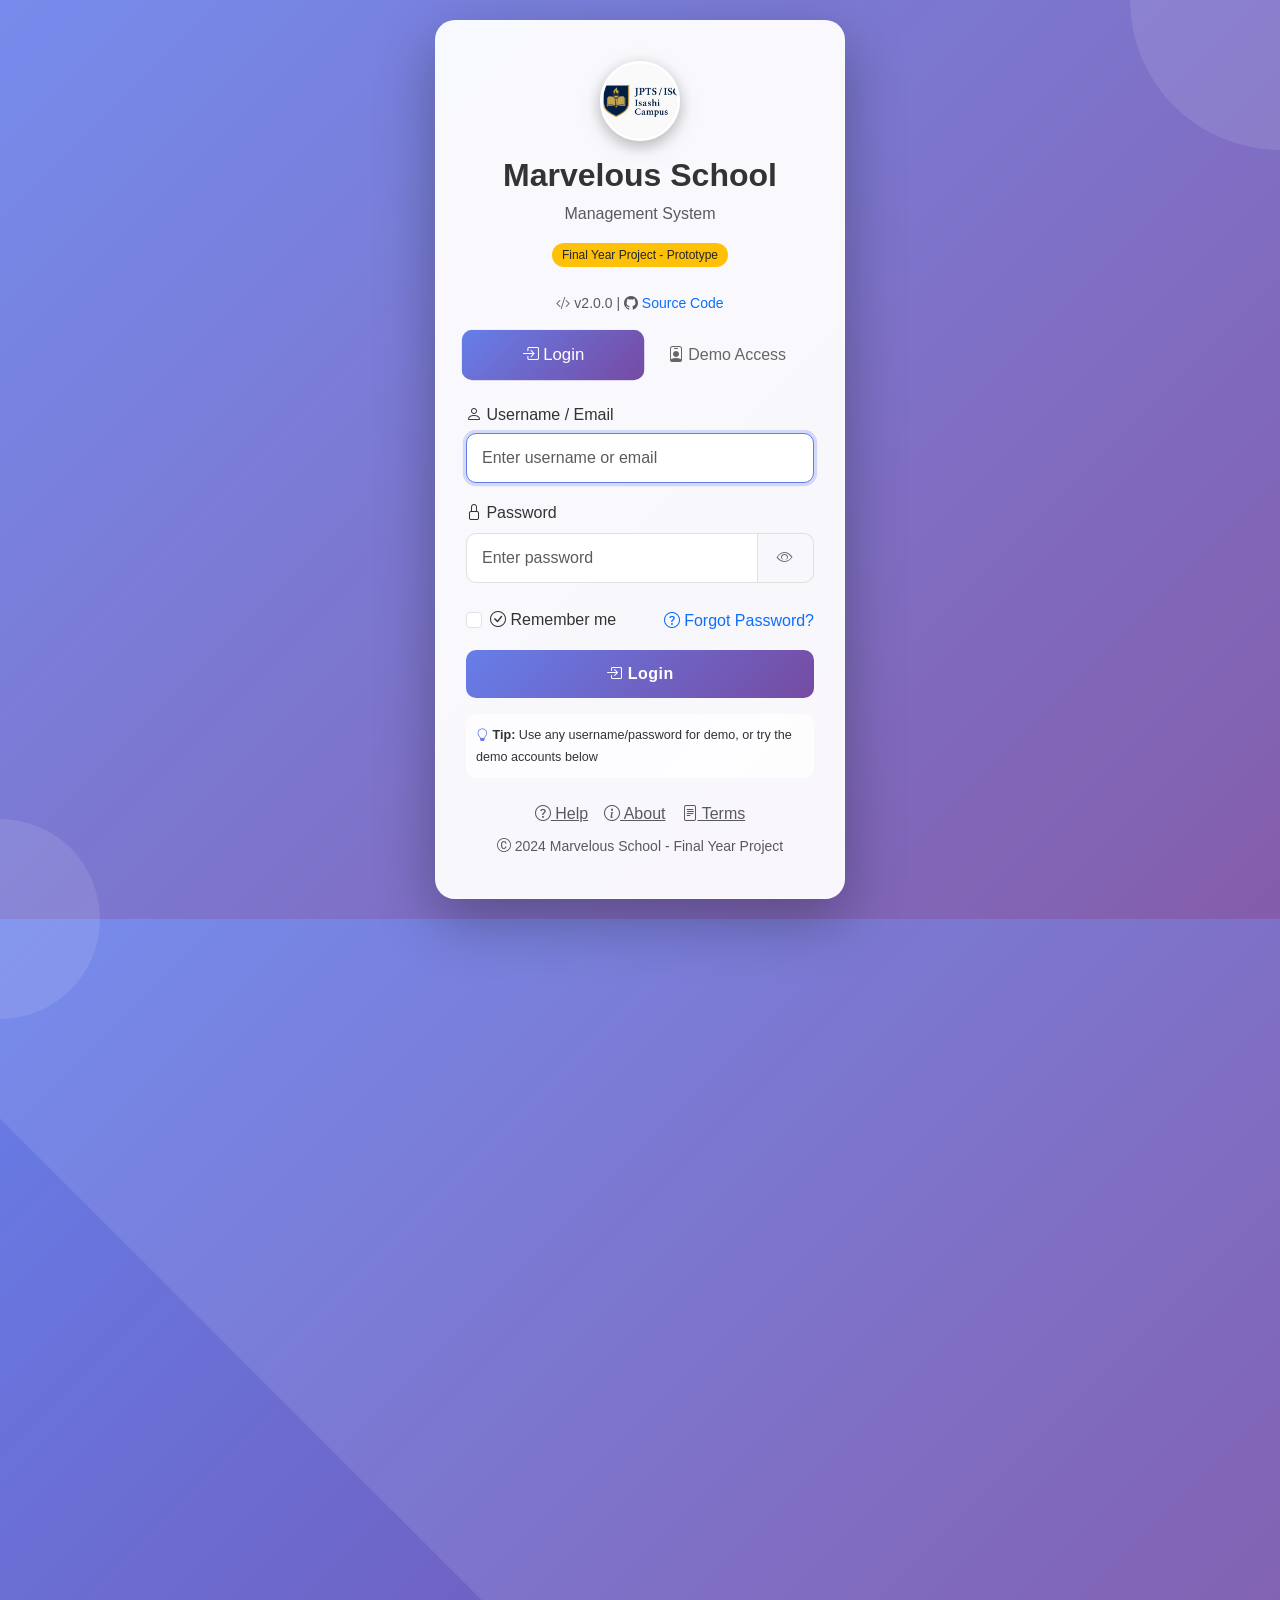
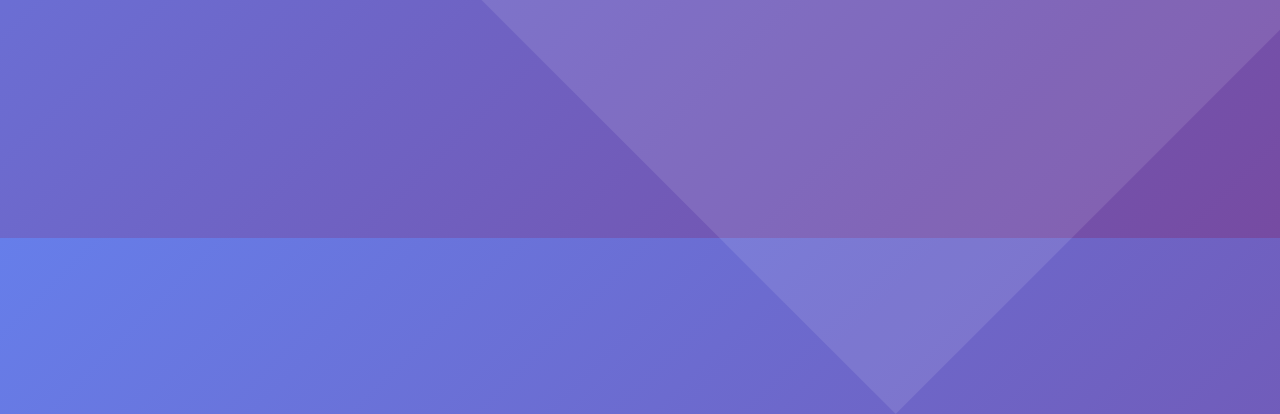
==== commit 083d56f1: "collection of individual fix" ====
--- a/index.html
+++ b/index.html
@@ -4,17 +4,324 @@
     <meta charset="UTF-8">
     <meta name="viewport" content="width=device-width, initial-scale=1.0">
     <title>Marvelous School Management System - Login</title>
+    
+    <!-- Bootstrap 5 -->
     <link href="https://cdn.jsdelivr.net/npm/bootstrap@5.3.0/dist/css/bootstrap.min.css" rel="stylesheet">
+    
+    <!-- Bootstrap Icons -->
+    <link rel="stylesheet" href="https://cdn.jsdelivr.net/npm/bootstrap-icons@1.10.0/font/bootstrap-icons.css">
+    
+    <!-- Animate.css for animations -->
+    <link rel="stylesheet" href="https://cdnjs.cloudflare.com/ajax/libs/animate.css/4.1.1/animate.min.css"/>
+    
+    <!-- Custom Styles -->
     <link href="css/styles.css" rel="stylesheet">
-    <link rel="stylesheet" href="https://cdn.jsdelivr.net/npm/bootstrap-icons@1.10.0/font/bootstrap-icons.css">
+    
+    <style>
+        /* Additional styles specific to login page */
+        .login-page {
+            background: linear-gradient(135deg, #667eea 0%, #764ba2 100%);
+            min-height: 100vh;
+            display: flex;
+            align-items: center;
+            justify-content: center;
+            position: relative;
+            overflow: hidden;
+        }
+        
+        .login-page::before {
+            content: '';
+            position: absolute;
+            width: 200%;
+            height: 200%;
+            background: rgba(255, 255, 255, 0.1);
+            transform: rotate(45deg);
+            top: -50%;
+            left: -50%;
+            animation: shimmer 15s infinite linear;
+        }
+        
+        @keyframes shimmer {
+            0% { transform: rotate(45deg) translateY(0); }
+            100% { transform: rotate(45deg) translateY(50%); }
+        }
+        
+        .login-container {
+            width: 100%;
+            max-width: 450px;
+            padding: 20px;
+            position: relative;
+            z-index: 1;
+        }
+        
+        .login-card {
+            background: rgba(255, 255, 255, 0.95);
+            backdrop-filter: blur(10px);
+            border-radius: 20px;
+            padding: 40px 30px;
+            box-shadow: 0 20px 60px rgba(0, 0, 0, 0.3);
+            border: 1px solid rgba(255, 255, 255, 0.2);
+            transition: transform 0.3s ease;
+        }
+        
+        .login-card:hover {
+            transform: translateY(-5px);
+        }
+        
+        .logo {
+            width: 80px;
+            height: 80px;
+            border-radius: 50%;
+            object-fit: cover;
+            border: 3px solid #fff;
+            box-shadow: 0 5px 15px rgba(0, 0, 0, 0.2);
+            margin-bottom: 15px;
+            transition: transform 0.3s ease;
+        }
+        
+        .logo:hover {
+            transform: scale(1.1);
+        }
+        
+        .nav-pills .nav-link {
+            border-radius: 10px;
+            padding: 12px;
+            color: #666;
+            transition: all 0.3s ease;
+        }
+        
+        .nav-pills .nav-link.active {
+            background: linear-gradient(135deg, #667eea 0%, #764ba2 100%);
+            color: white;
+            transform: scale(1.05);
+        }
+        
+        .nav-pills .nav-link:not(.active):hover {
+            background: rgba(102, 126, 234, 0.1);
+            transform: scale(1.02);
+        }
+        
+        .form-control {
+            border-radius: 10px;
+            border: 1px solid #e0e0e0;
+            padding: 12px 15px;
+            transition: all 0.3s ease;
+        }
+        
+        .form-control:focus {
+            border-color: #667eea;
+            box-shadow: 0 0 0 0.2rem rgba(102, 126, 234, 0.25);
+            transform: translateY(-2px);
+        }
+        
+        .input-group .btn {
+            border-radius: 0 10px 10px 0;
+            border: 1px solid #e0e0e0;
+            border-left: none;
+        }
+        
+        .btn-primary {
+            background: linear-gradient(135deg, #667eea 0%, #764ba2 100%);
+            border: none;
+            border-radius: 10px;
+            padding: 12px;
+            font-weight: 600;
+            letter-spacing: 0.5px;
+            transition: all 0.3s ease;
+        }
+        
+        .btn-primary:hover {
+            transform: translateY(-2px);
+            box-shadow: 0 10px 20px rgba(102, 126, 234, 0.4);
+        }
+        
+        .btn-primary:active {
+            transform: translateY(0);
+        }
+        
+        .demo-login {
+            border-radius: 10px;
+            padding: 15px;
+            margin-bottom: 8px;
+            border: 1px solid #e0e0e0;
+            background: white;
+            transition: all 0.3s ease;
+            text-align: left;
+            position: relative;
+            overflow: hidden;
+        }
+        
+        .demo-login:hover {
+            background: linear-gradient(135deg, #f5f7fa 0%, #c3cfe2 100%);
+            transform: translateX(5px);
+            border-color: #667eea;
+        }
+        
+        .demo-login::before {
+            content: '';
+            position: absolute;
+            left: 0;
+            top: 0;
+            height: 100%;
+            width: 3px;
+            background: linear-gradient(135deg, #667eea 0%, #764ba2 100%);
+            transform: scaleY(0);
+            transition: transform 0.3s ease;
+        }
+        
+        .demo-login:hover::before {
+            transform: scaleY(1);
+        }
+        
+        .alert-info {
+            background: linear-gradient(135deg, #e0f2fe 0%, #bae6fd 100%);
+            border: none;
+            border-radius: 10px;
+            color: #0369a1;
+        }
+        
+        .password-strength {
+            height: 4px;
+            border-radius: 2px;
+            margin-top: 5px;
+            transition: all 0.3s ease;
+        }
+        
+        .strength-weak { background: #ef4444; width: 33.33%; }
+        .strength-medium { background: #f59e0b; width: 66.66%; }
+        .strength-strong { background: #10b981; width: 100%; }
+        
+        .floating-shape {
+            position: absolute;
+            background: rgba(255, 255, 255, 0.1);
+            border-radius: 50%;
+            pointer-events: none;
+        }
+        
+        .shape-1 {
+            width: 300px;
+            height: 300px;
+            top: -150px;
+            right: -150px;
+            animation: float 20s infinite;
+        }
+        
+        .shape-2 {
+            width: 200px;
+            height: 200px;
+            bottom: -100px;
+            left: -100px;
+            animation: float 15s infinite reverse;
+        }
+        
+        @keyframes float {
+            0%, 100% { transform: translateY(0) rotate(0deg); }
+            50% { transform: translateY(-30px) rotate(10deg); }
+        }
+        
+        .login-tips {
+            background: rgba(255, 255, 255, 0.8);
+            border-radius: 10px;
+            padding: 10px;
+            margin-top: 20px;
+            font-size: 0.9rem;
+        }
+        
+        .login-tips i {
+            color: #667eea;
+        }
+        
+        .loading-spinner {
+            display: none;
+            width: 20px;
+            height: 20px;
+            border: 2px solid #f3f3f3;
+            border-top: 2px solid #667eea;
+            border-radius: 50%;
+            animation: spin 1s linear infinite;
+            margin-right: 10px;
+        }
+        
+        @keyframes spin {
+            0% { transform: rotate(0deg); }
+            100% { transform: rotate(360deg); }
+        }
+        
+        .btn-loading .loading-spinner {
+            display: inline-block;
+        }
+        
+        /* Dark mode support */
+        @media (prefers-color-scheme: dark) {
+            .login-card {
+                background: rgba(30, 30, 30, 0.95);
+                color: #fff;
+            }
+            
+            .form-control {
+                background: #333;
+                border-color: #444;
+                color: #fff;
+            }
+            
+            .form-control:focus {
+                background: #3a3a3a;
+                color: #fff;
+            }
+            
+            .demo-login {
+                background: #333;
+                color: #fff;
+                border-color: #444;
+            }
+            
+            .demo-login small {
+                color: #aaa !important;
+            }
+        }
+        
+        /* Responsive adjustments */
+        @media (max-width: 576px) {
+            .login-container {
+                padding: 10px;
+            }
+            
+            .login-card {
+                padding: 20px;
+            }
+            
+            .demo-login {
+                padding: 10px;
+                font-size: 0.9rem;
+            }
+            
+            .demo-login small {
+                font-size: 0.8rem;
+            }
+        }
+    </style>
 </head>
 <body class="login-page">
-    <div class="login-container">
+    <!-- Animated Background Shapes -->
+    <div class="floating-shape shape-1"></div>
+    <div class="floating-shape shape-2"></div>
+    
+    <div class="login-container animate__animated animate__fadeInDown">
         <div class="login-card">
             <div class="text-center mb-4">
-                <img src="assets/logo.png" alt="School Logo" class="logo" onerror="this.src='https://via.placeholder.com/100'">
-                <h2>Marvelous School Management</h2>
-                <p class="text-muted">Final Year Project - Prototype</p>
+                <img src="assets/logo.png" alt="Marvelous School Logo" class="logo" 
+                     onerror="this.src='https://via.placeholder.com/100?text=MS'">
+                <h2 class="fw-bold">Marvelous School</h2>
+                <p class="text-muted">Management System</p>
+                <span class="badge bg-warning text-dark">Final Year Project - Prototype</span>
+            </div>
+            
+            <!-- Version Info -->
+            <div class="text-center mb-3">
+                <small class="text-muted">
+                    <i class="bi bi-code-slash"></i> v2.0.0 | 
+                    <i class="bi bi-github"></i> <a href="https://github.com/FaymusMike/Marvelous-school-management" target="_blank" class="text-decoration-none">Source Code</a>
+                </small>
             </div>
             
             <!-- Login Tabs -->
@@ -34,78 +341,530 @@
             <div class="tab-content">
                 <!-- Regular Login -->
                 <div class="tab-pane fade show active" id="login" role="tabpanel">
-                    <form id="loginForm">
+                    <form id="loginForm" novalidate>
                         <div class="mb-3">
                             <label for="username" class="form-label">
-                                <i class="bi bi-person"></i> Username
+                                <i class="bi bi-person"></i> Username / Email
                             </label>
-                            <input type="text" class="form-control" id="username" placeholder="Enter username" required>
+                            <input type="text" class="form-control" id="username" 
+                                   placeholder="Enter username or email" 
+                                   autocomplete="username"
+                                   required>
+                            <div class="invalid-feedback">Please enter your username</div>
                         </div>
+                        
                         <div class="mb-3">
                             <label for="password" class="form-label">
                                 <i class="bi bi-lock"></i> Password
                             </label>
                             <div class="input-group">
-                                <input type="password" class="form-control" id="password" placeholder="Enter password" required>
+                                <input type="password" class="form-control" id="password" 
+                                       placeholder="Enter password" 
+                                       autocomplete="current-password"
+                                       required>
                                 <button class="btn btn-outline-secondary" type="button" id="togglePassword">
                                     <i class="bi bi-eye"></i>
                                 </button>
                             </div>
+                            <div class="password-strength" id="passwordStrength"></div>
+                            <div class="invalid-feedback">Please enter your password</div>
                         </div>
-                        <div class="mb-3 form-check">
-                            <input type="checkbox" class="form-check-input" id="rememberMe">
-                            <label class="form-check-label" for="rememberMe">Remember me</label>
+                        
+                        <div class="mb-3 d-flex justify-content-between align-items-center">
+                            <div class="form-check">
+                                <input type="checkbox" class="form-check-input" id="rememberMe">
+                                <label class="form-check-label" for="rememberMe">
+                                    <i class="bi bi-check-circle"></i> Remember me
+                                </label>
+                            </div>
+                            <a href="#" class="text-decoration-none" id="forgotPassword">
+                                <i class="bi bi-question-circle"></i> Forgot Password?
+                            </a>
                         </div>
-                        <button type="submit" class="btn btn-primary w-100">
-                            <i class="bi bi-box-arrow-in-right"></i> Login
+                        
+                        <button type="submit" class="btn btn-primary w-100" id="loginBtn">
+                            <span class="loading-spinner"></span>
+                            <span class="btn-text"><i class="bi bi-box-arrow-in-right"></i> Login</span>
                         </button>
+                        
+                        <!-- Quick Tips -->
+                        <div class="login-tips mt-3">
+                            <small>
+                                <i class="bi bi-lightbulb"></i> 
+                                <strong>Tip:</strong> Use any username/password for demo, or try the demo accounts below
+                            </small>
+                        </div>
                     </form>
                 </div>
                 
                 <!-- Demo Access -->
                 <div class="tab-pane fade" id="demo" role="tabpanel">
                     <div class="text-center mb-3">
-                        <p class="text-muted">Select a role to access the demo system</p>
+                        <p class="text-muted">
+                            <i class="bi bi-info-circle"></i> 
+                            Select a role to access the demo system with sample data
+                        </p>
                     </div>
-                    <div class="d-grid gap-2">
-                        <button class="btn btn-outline-primary text-start demo-login" data-role="president">
-                            <i class="bi bi-star"></i> Login as <strong>President</strong>
-                            <small class="d-block text-muted">Full system access</small>
+                    
+                    <div class="d-grid gap-2" id="demoButtons">
+                        <button class="demo-login" data-role="president">
+                            <div class="d-flex align-items-center">
+                                <div class="me-3">
+                                    <i class="bi bi-star-fill text-warning fs-4"></i>
+                                </div>
+                                <div>
+                                    <strong>President</strong>
+                                    <small class="d-block text-muted">
+                                        <i class="bi bi-check-circle"></i> Full system access & analytics
+                                    </small>
+                                </div>
+                            </div>
                         </button>
-                        <button class="btn btn-outline-primary text-start demo-login" data-role="registrar">
-                            <i class="bi bi-person-workspace"></i> Login as <strong>Registrar</strong>
-                            <small class="d-block text-muted">Manage centers, departments, staff</small>
+                        
+                        <button class="demo-login" data-role="registrar">
+                            <div class="d-flex align-items-center">
+                                <div class="me-3">
+                                    <i class="bi bi-person-workspace text-primary fs-4"></i>
+                                </div>
+                                <div>
+                                    <strong>Registrar</strong>
+                                    <small class="d-block text-muted">
+                                        <i class="bi bi-check-circle"></i> Manage centers, departments, staff
+                                    </small>
+                                </div>
+                            </div>
                         </button>
-                        <button class="btn btn-outline-primary text-start demo-login" data-role="coordinator">
-                            <i class="bi bi-building"></i> Login as <strong>Center Coordinator</strong>
-                            <small class="d-block text-muted">View center details, submit reports</small>
+                        
+                        <button class="demo-login" data-role="coordinator">
+                            <div class="d-flex align-items-center">
+                                <div class="me-3">
+                                    <i class="bi bi-building text-success fs-4"></i>
+                                </div>
+                                <div>
+                                    <strong>Center Coordinator</strong>
+                                    <small class="d-block text-muted">
+                                        <i class="bi bi-check-circle"></i> View center, submit reports
+                                    </small>
+                                </div>
+                            </div>
                         </button>
-                        <button class="btn btn-outline-primary text-start demo-login" data-role="department_head">
-                            <i class="bi bi-diagram-3"></i> Login as <strong>Department Head</strong>
-                            <small class="d-block text-muted">Manage department, submit reports</small>
+                        
+                        <button class="demo-login" data-role="department_head">
+                            <div class="d-flex align-items-center">
+                                <div class="me-3">
+                                    <i class="bi bi-diagram-3 text-info fs-4"></i>
+                                </div>
+                                <div>
+                                    <strong>Department Head</strong>
+                                    <small class="d-block text-muted">
+                                        <i class="bi bi-check-circle"></i> Manage department, staff
+                                    </small>
+                                </div>
+                            </div>
                         </button>
-                        <button class="btn btn-outline-primary text-start demo-login" data-role="lecturer">
-                            <i class="bi bi-person-video3"></i> Login as <strong>Lecturer</strong>
-                            <small class="d-block text-muted">View assignments, submit reports</small>
+                        
+                        <button class="demo-login" data-role="lecturer">
+                            <div class="d-flex align-items-center">
+                                <div class="me-3">
+                                    <i class="bi bi-person-video3 text-secondary fs-4"></i>
+                                </div>
+                                <div>
+                                    <strong>Lecturer</strong>
+                                    <small class="d-block text-muted">
+                                        <i class="bi bi-check-circle"></i> View courses, submit reports
+                                    </small>
+                                </div>
+                            </div>
                         </button>
                     </div>
+                    
                     <hr>
-                    <div class="alert alert-info">
-                        <i class="bi bi-info-circle"></i>
-                        <small>Demo mode uses sample data. No login credentials required.</small>
+                    
+                    <div class="alert alert-info animate__animated animate__pulse animate__infinite">
+                        <div class="d-flex">
+                            <div class="me-2">
+                                <i class="bi bi-info-circle fs-4"></i>
+                            </div>
+                            <div>
+                                <strong>Demo Mode Active</strong>
+                                <small class="d-block">
+                                    Using sample data • No login required • All features accessible
+                                </small>
+                            </div>
+                        </div>
                     </div>
+                    
+                    <!-- Demo Stats -->
+                    <div class="row g-2 mt-2">
+                        <div class="col-4">
+                            <div class="border rounded p-2 text-center">
+                                <i class="bi bi-people text-primary"></i>
+                                <small class="d-block">25+ Staff</small>
+                            </div>
+                        </div>
+                        <div class="col-4">
+                            <div class="border rounded p-2 text-center">
+                                <i class="bi bi-building text-success"></i>
+                                <small class="d-block">5 Centers</small>
+                            </div>
+                        </div>
+                        <div class="col-4">
+                            <div class="border rounded p-2 text-center">
+                                <i class="bi bi-diagram-3 text-info"></i>
+                                <small class="d-block">8 Depts</small>
+                            </div>
+                        </div>
+                    </div>
                 </div>
             </div>
             
-            <div class="text-center mt-3">
-                <small class="text-muted">© 2024 Marvelous School - Final Year Project</small>
+            <!-- Footer -->
+            <div class="text-center mt-4">
+                <div class="d-flex justify-content-center gap-3 mb-2">
+                    <a href="#" class="text-muted" id="helpLink">
+                        <i class="bi bi-question-circle"></i> Help
+                    </a>
+                    <a href="#" class="text-muted" id="aboutLink">
+                        <i class="bi bi-info-circle"></i> About
+                    </a>
+                    <a href="#" class="text-muted" id="termsLink">
+                        <i class="bi bi-file-text"></i> Terms
+                    </a>
+                </div>
+                <small class="text-muted">
+                    <i class="bi bi-c-circle"></i> 2024 Marvelous School - Final Year Project
+                </small>
             </div>
         </div>
     </div>
 
+    <!-- Forgot Password Modal -->
+    <div class="modal fade" id="forgotPasswordModal" tabindex="-1">
+        <div class="modal-dialog">
+            <div class="modal-content">
+                <div class="modal-header">
+                    <h5 class="modal-title">
+                        <i class="bi bi-question-circle"></i> Reset Password
+                    </h5>
+                    <button type="button" class="btn-close" data-bs-dismiss="modal"></button>
+                </div>
+                <div class="modal-body">
+                    <p class="text-muted">Enter your email address to reset your password</p>
+                    <input type="email" class="form-control" id="resetEmail" placeholder="Enter your email">
+                    <div class="mt-2" id="resetMessage"></div>
+                </div>
+                <div class="modal-footer">
+                    <button type="button" class="btn btn-secondary" data-bs-dismiss="modal">Close</button>
+                    <button type="button" class="btn btn-primary" id="sendResetLink">
+                        <span class="loading-spinner"></span>
+                        Send Reset Link
+                    </button>
+                </div>
+            </div>
+        </div>
+    </div>
+
+    <!-- Help Modal -->
+    <div class="modal fade" id="helpModal" tabindex="-1">
+        <div class="modal-dialog modal-lg">
+            <div class="modal-content">
+                <div class="modal-header">
+                    <h5 class="modal-title">
+                        <i class="bi bi-question-circle"></i> Login Help
+                    </h5>
+                    <button type="button" class="btn-close" data-bs-dismiss="modal"></button>
+                </div>
+                <div class="modal-body">
+                    <h6>Demo Accounts</h6>
+                    <div class="table-responsive">
+                        <table class="table table-sm">
+                            <thead>
+                                <tr>
+                                    <th>Role</th>
+                                    <th>Username</th>
+                                    <th>Password</th>
+                                    <th>Access Level</th>
+                                </tr>
+                            </thead>
+                            <tbody>
+                                <tr>
+                                    <td>President</td>
+                                    <td><code>president</code></td>
+                                    <td><code>demo123</code></td>
+                                    <td>Full Access</td>
+                                </tr>
+                                <tr>
+                                    <td>Registrar</td>
+                                    <td><code>registrar</code></td>
+                                    <td><code>demo123</code></td>
+                                    <td>Management Access</td>
+                                </tr>
+                                <tr>
+                                    <td>Coordinator</td>
+                                    <td><code>coordinator</code></td>
+                                    <td><code>demo123</code></td>
+                                    <td>Center Access</td>
+                                </tr>
+                            </tbody>
+                        </table>
+                    </div>
+                    
+                    <h6 class="mt-3">Quick Tips</h6>
+                    <ul>
+                        <li>Use the demo buttons for quick access</li>
+                        <li>All data is stored locally in your browser</li>
+                        <li>No real data is transmitted to any server</li>
+                        <li>Refresh to reset to sample data</li>
+                    </ul>
+                </div>
+                <div class="modal-footer">
+                    <button type="button" class="btn btn-secondary" data-bs-dismiss="modal">Close</button>
+                </div>
+            </div>
+        </div>
+    </div>
+
+    <!-- About Modal -->
+    <div class="modal fade" id="aboutModal" tabindex="-1">
+        <div class="modal-dialog">
+            <div class="modal-content">
+                <div class="modal-header">
+                    <h5 class="modal-title">
+                        <i class="bi bi-info-circle"></i> About
+                    </h5>
+                    <button type="button" class="btn-close" data-bs-dismiss="modal"></button>
+                </div>
+                <div class="modal-body text-center">
+                    <img src="assets/logo.png" alt="Logo" class="logo mb-3" style="width: 60px; height: 60px;">
+                    <h5>Marvelous School Management System</h5>
+                    <p class="text-muted">Version 2.0.0</p>
+                    <p>
+                        A comprehensive school management solution built as a final year project.
+                        Demonstrates modern web technologies and software engineering principles.
+                    </p>
+                    <hr>
+                    <div class="text-start">
+                        <p><i class="bi bi-check-circle-fill text-success"></i> HTML5, CSS3, JavaScript</p>
+                        <p><i class="bi bi-check-circle-fill text-success"></i> Bootstrap 5 Framework</p>
+                        <p><i class="bi bi-check-circle-fill text-success"></i> LocalStorage for data persistence</p>
+                        <p><i class="bi bi-check-circle-fill text-success"></i> Role-based access control</p>
+                    </div>
+                    <hr>
+                    <p>
+                        <i class="bi bi-github"></i> 
+                        <a href="https://github.com/FaymusMike/Marvelous-school-management" target="_blank">
+                            View Source Code
+                        </a>
+                    </p>
+                </div>
+                <div class="modal-footer">
+                    <button type="button" class="btn btn-secondary" data-bs-dismiss="modal">Close</button>
+                </div>
+            </div>
+        </div>
+    </div>
+
+    <!-- Scripts -->
     <script src="https://cdn.jsdelivr.net/npm/bootstrap@5.3.0/dist/js/bootstrap.bundle.min.js"></script>
     <script src="js/data-service.js"></script>
     <script src="js/ui-components.js"></script>
     <script src="js/login.js"></script>
+    
+    <script>
+        // Initialize login page enhancements
+        document.addEventListener('DOMContentLoaded', function() {
+            // Password visibility toggle
+            const togglePassword = document.getElementById('togglePassword');
+            const password = document.getElementById('password');
+            
+            if (togglePassword && password) {
+                togglePassword.addEventListener('click', function() {
+                    const type = password.getAttribute('type') === 'password' ? 'text' : 'password';
+                    password.setAttribute('type', type);
+                    this.querySelector('i').classList.toggle('bi-eye');
+                    this.querySelector('i').classList.toggle('bi-eye-slash');
+                });
+            }
+            
+            // Password strength indicator
+            password?.addEventListener('input', function() {
+                const strength = document.getElementById('passwordStrength');
+                const value = this.value;
+                
+                if (value.length === 0) {
+                    strength.className = 'password-strength';
+                } else if (value.length < 6) {
+                    strength.className = 'password-strength strength-weak';
+                } else if (value.length < 10) {
+                    strength.className = 'password-strength strength-medium';
+                } else {
+                    strength.className = 'password-strength strength-strong';
+                }
+            });
+            
+            // Form validation
+            const loginForm = document.getElementById('loginForm');
+            loginForm?.addEventListener('submit', function(e) {
+                e.preventDefault();
+                
+                const username = document.getElementById('username');
+                const password = document.getElementById('password');
+                
+                if (!username.value) {
+                    username.classList.add('is-invalid');
+                    return;
+                } else {
+                    username.classList.remove('is-invalid');
+                }
+                
+                if (!password.value) {
+                    password.classList.add('is-invalid');
+                    return;
+                } else {
+                    password.classList.remove('is-invalid');
+                }
+                
+                // Show loading state
+                const loginBtn = document.getElementById('loginBtn');
+                loginBtn.classList.add('btn-loading');
+                loginBtn.disabled = true;
+                
+                // Simulate login process
+                setTimeout(() => {
+                    // Redirect to dashboard (handled by login.js)
+                    window.location.href = 'dashboard.html';
+                }, 1500);
+            });
+            
+            // Forgot password
+            document.getElementById('forgotPassword')?.addEventListener('click', function(e) {
+                e.preventDefault();
+                new bootstrap.Modal(document.getElementById('forgotPasswordModal')).show();
+            });
+            
+            // Send reset link
+            document.getElementById('sendResetLink')?.addEventListener('click', function() {
+                const email = document.getElementById('resetEmail').value;
+                const message = document.getElementById('resetMessage');
+                
+                if (!email) {
+                    message.innerHTML = '<div class="alert alert-danger">Please enter your email</div>';
+                    return;
+                }
+                
+                this.classList.add('btn-loading');
+                this.disabled = true;
+                
+                setTimeout(() => {
+                    message.innerHTML = '<div class="alert alert-success">Password reset link sent! (Demo mode)</div>';
+                    this.classList.remove('btn-loading');
+                    this.disabled = false;
+                }, 1500);
+            });
+            
+            // Help modal
+            document.getElementById('helpLink')?.addEventListener('click', function(e) {
+                e.preventDefault();
+                new bootstrap.Modal(document.getElementById('helpModal')).show();
+            });
+            
+            // About modal
+            document.getElementById('aboutLink')?.addEventListener('click', function(e) {
+                e.preventDefault();
+                new bootstrap.Modal(document.getElementById('aboutModal')).show();
+            });
+            
+            // Terms link (just show toast)
+            document.getElementById('termsLink')?.addEventListener('click', function(e) {
+                e.preventDefault();
+                UI?.showToast('Terms and conditions would be displayed here', 'info');
+            });
+            
+            // Animate demo buttons
+            document.querySelectorAll('.demo-login').forEach((btn, index) => {
+                btn.style.animation = `fadeInUp 0.5s ease forwards ${index * 0.1}s`;
+                btn.style.opacity = '0';
+            });
+            
+            // Add ripple effect to buttons
+            document.querySelectorAll('.btn, .demo-login').forEach(btn => {
+                btn.addEventListener('click', function(e) {
+                    const ripple = document.createElement('span');
+                    ripple.classList.add('ripple');
+                    this.appendChild(ripple);
+                    
+                    const x = e.clientX - e.target.offsetLeft;
+                    const y = e.clientY - e.target.offsetTop;
+                    
+                    ripple.style.left = `${x}px`;
+                    ripple.style.top = `${y}px`;
+                    
+                    setTimeout(() => {
+                        ripple.remove();
+                    }, 600);
+                });
+            });
+            
+            // Keyboard shortcuts
+            document.addEventListener('keydown', function(e) {
+                // Ctrl+1 for login tab
+                if (e.ctrlKey && e.key === '1') {
+                    e.preventDefault();
+                    document.getElementById('login-tab')?.click();
+                }
+                
+                // Ctrl+2 for demo tab
+                if (e.ctrlKey && e.key === '2') {
+                    e.preventDefault();
+                    document.getElementById('demo-tab')?.click();
+                }
+                
+                // Escape to clear forms
+                if (e.key === 'Escape') {
+                    document.getElementById('loginForm')?.reset();
+                }
+            });
+            
+            // Auto-focus username field
+            document.getElementById('username')?.focus();
+        });
+        
+        // Add CSS for ripple effect
+        const style = document.createElement('style');
+        style.textContent = `
+            .btn, .demo-login {
+                position: relative;
+                overflow: hidden;
+            }
+            
+            .ripple {
+                position: absolute;
+                background: rgba(255, 255, 255, 0.3);
+                border-radius: 50%;
+                transform: scale(0);
+                animation: ripple 0.6s linear;
+                pointer-events: none;
+            }
+            
+            @keyframes ripple {
+                to {
+                    transform: scale(4);
+                    opacity: 0;
+                }
+            }
+            
+            @keyframes fadeInUp {
+                from {
+                    opacity: 0;
+                    transform: translateY(20px);
+                }
+                to {
+                    opacity: 1;
+                    transform: translateY(0);
+                }
+            }
+        `;
+        document.head.appendChild(style);
+    </script>
 </body>
 </html>
